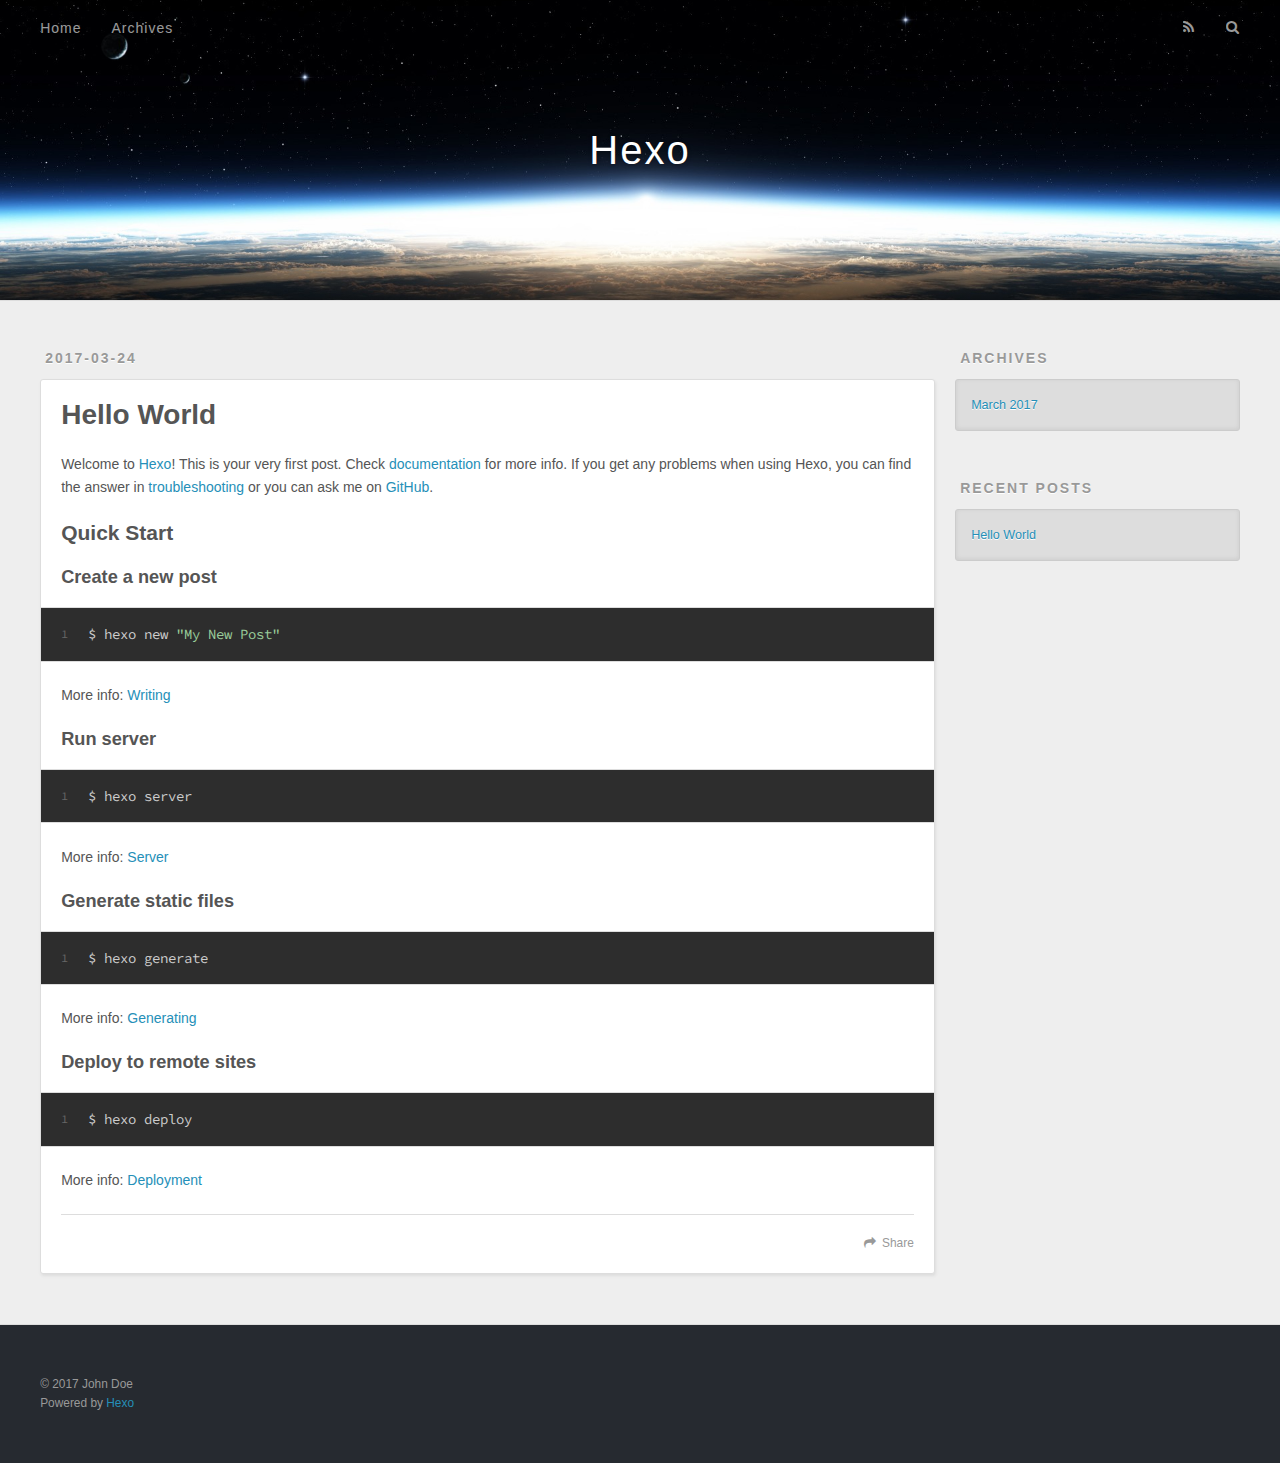
==== index.html @ 80549d4f "Site updated: 2017-03-24 17:54:15" ====
<!DOCTYPE html>
<html>
<head>
  <meta charset="utf-8">
  
  <title>Hexo</title>
  <meta name="viewport" content="width=device-width, initial-scale=1, maximum-scale=1">
  <meta property="og:type" content="website">
<meta property="og:title" content="Hexo">
<meta property="og:url" content="http://yoursite.com/index.html">
<meta property="og:site_name" content="Hexo">
<meta name="twitter:card" content="summary">
<meta name="twitter:title" content="Hexo">
  
    <link rel="alternate" href="/atom.xml" title="Hexo" type="application/atom+xml">
  
  
    <link rel="icon" href="/favicon.png">
  
  
    <link href="//fonts.googleapis.com/css?family=Source+Code+Pro" rel="stylesheet" type="text/css">
  
  <link rel="stylesheet" href="/css/style.css">
  

</head>

<body>
  <div id="container">
    <div id="wrap">
      <header id="header">
  <div id="banner"></div>
  <div id="header-outer" class="outer">
    <div id="header-title" class="inner">
      <h1 id="logo-wrap">
        <a href="/" id="logo">Hexo</a>
      </h1>
      
    </div>
    <div id="header-inner" class="inner">
      <nav id="main-nav">
        <a id="main-nav-toggle" class="nav-icon"></a>
        
          <a class="main-nav-link" href="/">Home</a>
        
          <a class="main-nav-link" href="/archives">Archives</a>
        
      </nav>
      <nav id="sub-nav">
        
          <a id="nav-rss-link" class="nav-icon" href="/atom.xml" title="RSS Feed"></a>
        
        <a id="nav-search-btn" class="nav-icon" title="Search"></a>
      </nav>
      <div id="search-form-wrap">
        <form action="//google.com/search" method="get" accept-charset="UTF-8" class="search-form"><input type="search" name="q" results="0" class="search-form-input" placeholder="Search"><button type="submit" class="search-form-submit">&#xF002;</button><input type="hidden" name="sitesearch" value="http://yoursite.com"></form>
      </div>
    </div>
  </div>
</header>
      <div class="outer">
        <section id="main">
  
    <article id="post-hello-world" class="article article-type-post" itemscope itemprop="blogPost">
  <div class="article-meta">
    <a href="/2017/03/24/hello-world/" class="article-date">
  <time datetime="2017-03-24T09:26:03.000Z" itemprop="datePublished">2017-03-24</time>
</a>
    
  </div>
  <div class="article-inner">
    
    
      <header class="article-header">
        
  
    <h1 itemprop="name">
      <a class="article-title" href="/2017/03/24/hello-world/">Hello World</a>
    </h1>
  

      </header>
    
    <div class="article-entry" itemprop="articleBody">
      
        <p>Welcome to <a href="https://hexo.io/" target="_blank" rel="external">Hexo</a>! This is your very first post. Check <a href="https://hexo.io/docs/" target="_blank" rel="external">documentation</a> for more info. If you get any problems when using Hexo, you can find the answer in <a href="https://hexo.io/docs/troubleshooting.html" target="_blank" rel="external">troubleshooting</a> or you can ask me on <a href="https://github.com/hexojs/hexo/issues" target="_blank" rel="external">GitHub</a>.</p>
<h2 id="Quick-Start"><a href="#Quick-Start" class="headerlink" title="Quick Start"></a>Quick Start</h2><h3 id="Create-a-new-post"><a href="#Create-a-new-post" class="headerlink" title="Create a new post"></a>Create a new post</h3><figure class="highlight bash"><table><tr><td class="gutter"><pre><div class="line">1</div></pre></td><td class="code"><pre><div class="line">$ hexo new <span class="string">"My New Post"</span></div></pre></td></tr></table></figure>
<p>More info: <a href="https://hexo.io/docs/writing.html" target="_blank" rel="external">Writing</a></p>
<h3 id="Run-server"><a href="#Run-server" class="headerlink" title="Run server"></a>Run server</h3><figure class="highlight bash"><table><tr><td class="gutter"><pre><div class="line">1</div></pre></td><td class="code"><pre><div class="line">$ hexo server</div></pre></td></tr></table></figure>
<p>More info: <a href="https://hexo.io/docs/server.html" target="_blank" rel="external">Server</a></p>
<h3 id="Generate-static-files"><a href="#Generate-static-files" class="headerlink" title="Generate static files"></a>Generate static files</h3><figure class="highlight bash"><table><tr><td class="gutter"><pre><div class="line">1</div></pre></td><td class="code"><pre><div class="line">$ hexo generate</div></pre></td></tr></table></figure>
<p>More info: <a href="https://hexo.io/docs/generating.html" target="_blank" rel="external">Generating</a></p>
<h3 id="Deploy-to-remote-sites"><a href="#Deploy-to-remote-sites" class="headerlink" title="Deploy to remote sites"></a>Deploy to remote sites</h3><figure class="highlight bash"><table><tr><td class="gutter"><pre><div class="line">1</div></pre></td><td class="code"><pre><div class="line">$ hexo deploy</div></pre></td></tr></table></figure>
<p>More info: <a href="https://hexo.io/docs/deployment.html" target="_blank" rel="external">Deployment</a></p>

      
    </div>
    <footer class="article-footer">
      <a data-url="http://yoursite.com/2017/03/24/hello-world/" data-id="cj0nn2bht0000myck6n3c1tfs" class="article-share-link">Share</a>
      
      
    </footer>
  </div>
  
</article>


  

</section>
        
          <aside id="sidebar">
  
    

  
    

  
    
  
    
  <div class="widget-wrap">
    <h3 class="widget-title">Archives</h3>
    <div class="widget">
      <ul class="archive-list"><li class="archive-list-item"><a class="archive-list-link" href="/archives/2017/03/">March 2017</a></li></ul>
    </div>
  </div>


  
    
  <div class="widget-wrap">
    <h3 class="widget-title">Recent Posts</h3>
    <div class="widget">
      <ul>
        
          <li>
            <a href="/2017/03/24/hello-world/">Hello World</a>
          </li>
        
      </ul>
    </div>
  </div>

  
</aside>
        
      </div>
      <footer id="footer">
  
  <div class="outer">
    <div id="footer-info" class="inner">
      &copy; 2017 John Doe<br>
      Powered by <a href="http://hexo.io/" target="_blank">Hexo</a>
    </div>
  </div>
</footer>
    </div>
    <nav id="mobile-nav">
  
    <a href="/" class="mobile-nav-link">Home</a>
  
    <a href="/archives" class="mobile-nav-link">Archives</a>
  
</nav>
    

<script src="//ajax.googleapis.com/ajax/libs/jquery/2.0.3/jquery.min.js"></script>


  <link rel="stylesheet" href="/fancybox/jquery.fancybox.css">
  <script src="/fancybox/jquery.fancybox.pack.js"></script>


<script src="/js/script.js"></script>

  </div>
</body>
</html>
---- css/style.css ----
body {
  width: 100%;
}
body:before,
body:after {
  content: "";
  display: table;
}
body:after {
  clear: both;
}
html,
body,
div,
span,
applet,
object,
iframe,
h1,
h2,
h3,
h4,
h5,
h6,
p,
blockquote,
pre,
a,
abbr,
acronym,
address,
big,
cite,
code,
del,
dfn,
em,
img,
ins,
kbd,
q,
s,
samp,
small,
strike,
strong,
sub,
sup,
tt,
var,
dl,
dt,
dd,
ol,
ul,
li,
fieldset,
form,
label,
legend,
table,
caption,
tbody,
tfoot,
thead,
tr,
th,
td {
  margin: 0;
  padding: 0;
  border: 0;
  outline: 0;
  font-weight: inherit;
  font-style: inherit;
  font-family: inherit;
  font-size: 100%;
  vertical-align: baseline;
}
body {
  line-height: 1;
  color: #000;
  background: #fff;
}
ol,
ul {
  list-style: none;
}
table {
  border-collapse: separate;
  border-spacing: 0;
  vertical-align: middle;
}
caption,
th,
td {
  text-align: left;
  font-weight: normal;
  vertical-align: middle;
}
a img {
  border: none;
}
input,
button {
  margin: 0;
  padding: 0;
}
input::-moz-focus-inner,
button::-moz-focus-inner {
  border: 0;
  padding: 0;
}
@font-face {
  font-family: FontAwesome;
  font-style: normal;
  font-weight: normal;
  src: url("fonts/fontawesome-webfont.eot?v=#4.0.3");
  src: url("fonts/fontawesome-webfont.eot?#iefix&v=#4.0.3") format("embedded-opentype"), url("fonts/fontawesome-webfont.woff?v=#4.0.3") format("woff"), url("fonts/fontawesome-webfont.ttf?v=#4.0.3") format("truetype"), url("fonts/fontawesome-webfont.svg#fontawesomeregular?v=#4.0.3") format("svg");
}
html,
body,
#container {
  height: 100%;
}
body {
  background: #eee;
  font: 14px "Helvetica Neue", Helvetica, Arial, sans-serif;
  -webkit-text-size-adjust: 100%;
}
.outer {
  max-width: 1220px;
  margin: 0 auto;
  padding: 0 20px;
}
.outer:before,
.outer:after {
  content: "";
  display: table;
}
.outer:after {
  clear: both;
}
.inner {
  display: inline;
  float: left;
  width: 98.33333333333333%;
  margin: 0 0.833333333333333%;
}
.left,
.alignleft {
  float: left;
}
.right,
.alignright {
  float: right;
}
.clear {
  clear: both;
}
#container {
  position: relative;
}
.mobile-nav-on {
  overflow: hidden;
}
#wrap {
  height: 100%;
  width: 100%;
  position: absolute;
  top: 0;
  left: 0;
  -webkit-transition: 0.2s ease-out;
  -moz-transition: 0.2s ease-out;
  -ms-transition: 0.2s ease-out;
  transition: 0.2s ease-out;
  z-index: 1;
  background: #eee;
}
.mobile-nav-on #wrap {
  left: 280px;
}
@media screen and (min-width: 768px) {
  #main {
    display: inline;
    float: left;
    width: 73.33333333333333%;
    margin: 0 0.833333333333333%;
  }
}
.article-date,
.article-category-link,
.archive-year,
.widget-title {
  text-decoration: none;
  text-transform: uppercase;
  letter-spacing: 2px;
  color: #999;
  margin-bottom: 1em;
  margin-left: 5px;
  line-height: 1em;
  text-shadow: 0 1px #fff;
  font-weight: bold;
}
.article-inner,
.archive-article-inner {
  background: #fff;
  -webkit-box-shadow: 1px 2px 3px #ddd;
  box-shadow: 1px 2px 3px #ddd;
  border: 1px solid #ddd;
  border-radius: 3px;
}
.article-entry h1,
.widget h1 {
  font-size: 2em;
}
.article-entry h2,
.widget h2 {
  font-size: 1.5em;
}
.article-entry h3,
.widget h3 {
  font-size: 1.3em;
}
.article-entry h4,
.widget h4 {
  font-size: 1.2em;
}
.article-entry h5,
.widget h5 {
  font-size: 1em;
}
.article-entry h6,
.widget h6 {
  font-size: 1em;
  color: #999;
}
.article-entry hr,
.widget hr {
  border: 1px dashed #ddd;
}
.article-entry strong,
.widget strong {
  font-weight: bold;
}
.article-entry em,
.widget em,
.article-entry cite,
.widget cite {
  font-style: italic;
}
.article-entry sup,
.widget sup,
.article-entry sub,
.widget sub {
  font-size: 0.75em;
  line-height: 0;
  position: relative;
  vertical-align: baseline;
}
.article-entry sup,
.widget sup {
  top: -0.5em;
}
.article-entry sub,
.widget sub {
  bottom: -0.2em;
}
.article-entry small,
.widget small {
  font-size: 0.85em;
}
.article-entry acronym,
.widget acronym,
.article-entry abbr,
.widget abbr {
  border-bottom: 1px dotted;
}
.article-entry ul,
.widget ul,
.article-entry ol,
.widget ol,
.article-entry dl,
.widget dl {
  margin: 0 20px;
  line-height: 1.6em;
}
.article-entry ul ul,
.widget ul ul,
.article-entry ol ul,
.widget ol ul,
.article-entry ul ol,
.widget ul ol,
.article-entry ol ol,
.widget ol ol {
  margin-top: 0;
  margin-bottom: 0;
}
.article-entry ul,
.widget ul {
  list-style: disc;
}
.article-entry ol,
.widget ol {
  list-style: decimal;
}
.article-entry dt,
.widget dt {
  font-weight: bold;
}
#header {
  height: 300px;
  position: relative;
  border-bottom: 1px solid #ddd;
}
#header:before,
#header:after {
  content: "";
  position: absolute;
  left: 0;
  right: 0;
  height: 40px;
}
#header:before {
  top: 0;
  background: -webkit-linear-gradient(rgba(0,0,0,0.2), transparent);
  background: -moz-linear-gradient(rgba(0,0,0,0.2), transparent);
  background: -ms-linear-gradient(rgba(0,0,0,0.2), transparent);
  background: linear-gradient(rgba(0,0,0,0.2), transparent);
}
#header:after {
  bottom: 0;
  background: -webkit-linear-gradient(transparent, rgba(0,0,0,0.2));
  background: -moz-linear-gradient(transparent, rgba(0,0,0,0.2));
  background: -ms-linear-gradient(transparent, rgba(0,0,0,0.2));
  background: linear-gradient(transparent, rgba(0,0,0,0.2));
}
#header-outer {
  height: 100%;
  position: relative;
}
#header-inner {
  position: relative;
  overflow: hidden;
}
#banner {
  position: absolute;
  top: 0;
  left: 0;
  width: 100%;
  height: 100%;
  background: url("images/banner.jpg") center #000;
  -webkit-background-size: cover;
  -moz-background-size: cover;
  background-size: cover;
  z-index: -1;
}
#header-title {
  text-align: center;
  height: 40px;
  position: absolute;
  top: 50%;
  left: 0;
  margin-top: -20px;
}
#logo,
#subtitle {
  text-decoration: none;
  color: #fff;
  font-weight: 300;
  text-shadow: 0 1px 4px rgba(0,0,0,0.3);
}
#logo {
  font-size: 40px;
  line-height: 40px;
  letter-spacing: 2px;
}
#subtitle {
  font-size: 16px;
  line-height: 16px;
  letter-spacing: 1px;
}
#subtitle-wrap {
  margin-top: 16px;
}
#main-nav {
  float: left;
  margin-left: -15px;
}
.nav-icon,
.main-nav-link {
  float: left;
  color: #fff;
  opacity: 0.6;
  text-decoration: none;
  text-shadow: 0 1px rgba(0,0,0,0.2);
  -webkit-transition: opacity 0.2s;
  -moz-transition: opacity 0.2s;
  -ms-transition: opacity 0.2s;
  transition: opacity 0.2s;
  display: block;
  padding: 20px 15px;
}
.nav-icon:hover,
.main-nav-link:hover {
  opacity: 1;
}
.nav-icon {
  font-family: FontAwesome;
  text-align: center;
  font-size: 14px;
  width: 14px;
  height: 14px;
  padding: 20px 15px;
  position: relative;
  cursor: pointer;
}
.main-nav-link {
  font-weight: 300;
  letter-spacing: 1px;
}
@media screen and (max-width: 479px) {
  .main-nav-link {
    display: none;
  }
}
#main-nav-toggle {
  display: none;
}
#main-nav-toggle:before {
  content: "\f0c9";
}
@media screen and (max-width: 479px) {
  #main-nav-toggle {
    display: block;
  }
}
#sub-nav {
  float: right;
  margin-right: -15px;
}
#nav-rss-link:before {
  content: "\f09e";
}
#nav-search-btn:before {
  content: "\f002";
}
#search-form-wrap {
  position: absolute;
  top: 15px;
  width: 150px;
  height: 30px;
  right: -150px;
  opacity: 0;
  -webkit-transition: 0.2s ease-out;
  -moz-transition: 0.2s ease-out;
  -ms-transition: 0.2s ease-out;
  transition: 0.2s ease-out;
}
#search-form-wrap.on {
  opacity: 1;
  right: 0;
}
@media screen and (max-width: 479px) {
  #search-form-wrap {
    width: 100%;
    right: -100%;
  }
}
.search-form {
  position: absolute;
  top: 0;
  left: 0;
  right: 0;
  background: #fff;
  padding: 5px 15px;
  border-radius: 15px;
  -webkit-box-shadow: 0 0 10px rgba(0,0,0,0.3);
  box-shadow: 0 0 10px rgba(0,0,0,0.3);
}
.search-form-input {
  border: none;
  background: none;
  color: #555;
  width: 100%;
  font: 13px "Helvetica Neue", Helvetica, Arial, sans-serif;
  outline: none;
}
.search-form-input::-webkit-search-results-decoration,
.search-form-input::-webkit-search-cancel-button {
  -webkit-appearance: none;
}
.search-form-submit {
  position: absolute;
  top: 50%;
  right: 10px;
  margin-top: -7px;
  font: 13px FontAwesome;
  border: none;
  background: none;
  color: #bbb;
  cursor: pointer;
}
.search-form-submit:hover,
.search-form-submit:focus {
  color: #777;
}
.article {
  margin: 50px 0;
}
.article-inner {
  overflow: hidden;
}
.article-meta:before,
.article-meta:after {
  content: "";
  display: table;
}
.article-meta:after {
  clear: both;
}
.article-date {
  float: left;
}
.article-category {
  float: left;
  line-height: 1em;
  color: #ccc;
  text-shadow: 0 1px #fff;
  margin-left: 8px;
}
.article-category:before {
  content: "\2022";
}
.article-category-link {
  margin: 0 12px 1em;
}
.article-header {
  padding: 20px 20px 0;
}
.article-title {
  text-decoration: none;
  font-size: 2em;
  font-weight: bold;
  color: #555;
  line-height: 1.1em;
  -webkit-transition: color 0.2s;
  -moz-transition: color 0.2s;
  -ms-transition: color 0.2s;
  transition: color 0.2s;
}
a.article-title:hover {
  color: #258fb8;
}
.article-entry {
  color: #555;
  padding: 0 20px;
}
.article-entry:before,
.article-entry:after {
  content: "";
  display: table;
}
.article-entry:after {
  clear: both;
}
.article-entry p,
.article-entry table {
  line-height: 1.6em;
  margin: 1.6em 0;
}
.article-entry h1,
.article-entry h2,
.article-entry h3,
.article-entry h4,
.article-entry h5,
.article-entry h6 {
  font-weight: bold;
}
.article-entry h1,
.article-entry h2,
.article-entry h3,
.article-entry h4,
.article-entry h5,
.article-entry h6 {
  line-height: 1.1em;
  margin: 1.1em 0;
}
.article-entry a {
  color: #258fb8;
  text-decoration: none;
}
.article-entry a:hover {
  text-decoration: underline;
}
.article-entry ul,
.article-entry ol,
.article-entry dl {
  margin-top: 1.6em;
  margin-bottom: 1.6em;
}
.article-entry img,
.article-entry video {
  max-width: 100%;
  height: auto;
  display: block;
  margin: auto;
}
.article-entry iframe {
  border: none;
}
.article-entry table {
  width: 100%;
  border-collapse: collapse;
  border-spacing: 0;
}
.article-entry th {
  font-weight: bold;
  border-bottom: 3px solid #ddd;
  padding-bottom: 0.5em;
}
.article-entry td {
  border-bottom: 1px solid #ddd;
  padding: 10px 0;
}
.article-entry blockquote {
  font-family: Georgia, "Times New Roman", serif;
  font-size: 1.4em;
  margin: 1.6em 20px;
  text-align: center;
}
.article-entry blockquote footer {
  font-size: 14px;
  margin: 1.6em 0;
  font-family: "Helvetica Neue", Helvetica, Arial, sans-serif;
}
.article-entry blockquote footer cite:before {
  content: "—";
  padding: 0 0.5em;
}
.article-entry .pullquote {
  text-align: left;
  width: 45%;
  margin: 0;
}
.article-entry .pullquote.left {
  margin-left: 0.5em;
  margin-right: 1em;
}
.article-entry .pullquote.right {
  margin-right: 0.5em;
  margin-left: 1em;
}
.article-entry .caption {
  color: #999;
  display: block;
  font-size: 0.9em;
  margin-top: 0.5em;
  position: relative;
  text-align: center;
}
.article-entry .video-container {
  position: relative;
  padding-top: 56.25%;
  height: 0;
  overflow: hidden;
}
.article-entry .video-container iframe,
.article-entry .video-container object,
.article-entry .video-container embed {
  position: absolute;
  top: 0;
  left: 0;
  width: 100%;
  height: 100%;
  margin-top: 0;
}
.article-more-link a {
  display: inline-block;
  line-height: 1em;
  padding: 6px 15px;
  border-radius: 15px;
  background: #eee;
  color: #999;
  text-shadow: 0 1px #fff;
  text-decoration: none;
}
.article-more-link a:hover {
  background: #258fb8;
  color: #fff;
  text-decoration: none;
  text-shadow: 0 1px #1e7293;
}
.article-footer {
  font-size: 0.85em;
  line-height: 1.6em;
  border-top: 1px solid #ddd;
  padding-top: 1.6em;
  margin: 0 20px 20px;
}
.article-footer:before,
.article-footer:after {
  content: "";
  display: table;
}
.article-footer:after {
  clear: both;
}
.article-footer a {
  color: #999;
  text-decoration: none;
}
.article-footer a:hover {
  color: #555;
}
.article-tag-list-item {
  float: left;
  margin-right: 10px;
}
.article-tag-list-link:before {
  content: "#";
}
.article-comment-link {
  float: right;
}
.article-comment-link:before {
  content: "\f075";
  font-family: FontAwesome;
  padding-right: 8px;
}
.article-share-link {
  cursor: pointer;
  float: right;
  margin-left: 20px;
}
.article-share-link:before {
  content: "\f064";
  font-family: FontAwesome;
  padding-right: 6px;
}
#article-nav {
  position: relative;
}
#article-nav:before,
#article-nav:after {
  content: "";
  display: table;
}
#article-nav:after {
  clear: both;
}
@media screen and (min-width: 768px) {
  #article-nav {
    margin: 50px 0;
  }
  #article-nav:before {
    width: 8px;
    height: 8px;
    position: absolute;
    top: 50%;
    left: 50%;
    margin-top: -4px;
    margin-left: -4px;
    content: "";
    border-radius: 50%;
    background: #ddd;
    -webkit-box-shadow: 0 1px 2px #fff;
    box-shadow: 0 1px 2px #fff;
  }
}
.article-nav-link-wrap {
  text-decoration: none;
  text-shadow: 0 1px #fff;
  color: #999;
  -webkit-box-sizing: border-box;
  -moz-box-sizing: border-box;
  box-sizing: border-box;
  margin-top: 50px;
  text-align: center;
  display: block;
}
.article-nav-link-wrap:hover {
  color: #555;
}
@media screen and (min-width: 768px) {
  .article-nav-link-wrap {
    width: 50%;
    margin-top: 0;
  }
}
@media screen and (min-width: 768px) {
  #article-nav-newer {
    float: left;
    text-align: right;
    padding-right: 20px;
  }
}
@media screen and (min-width: 768px) {
  #article-nav-older {
    float: right;
    text-align: left;
    padding-left: 20px;
  }
}
.article-nav-caption {
  text-transform: uppercase;
  letter-spacing: 2px;
  color: #ddd;
  line-height: 1em;
  font-weight: bold;
}
#article-nav-newer .article-nav-caption {
  margin-right: -2px;
}
.article-nav-title {
  font-size: 0.85em;
  line-height: 1.6em;
  margin-top: 0.5em;
}
.article-share-box {
  position: absolute;
  display: none;
  background: #fff;
  -webkit-box-shadow: 1px 2px 10px rgba(0,0,0,0.2);
  box-shadow: 1px 2px 10px rgba(0,0,0,0.2);
  border-radius: 3px;
  margin-left: -145px;
  overflow: hidden;
  z-index: 1;
}
.article-share-box.on {
  display: block;
}
.article-share-input {
  width: 100%;
  background: none;
  -webkit-box-sizing: border-box;
  -moz-box-sizing: border-box;
  box-sizing: border-box;
  font: 14px "Helvetica Neue", Helvetica, Arial, sans-serif;
  padding: 0 15px;
  color: #555;
  outline: none;
  border: 1px solid #ddd;
  border-radius: 3px 3px 0 0;
  height: 36px;
  line-height: 36px;
}
.article-share-links {
  background: #eee;
}
.article-share-links:before,
.article-share-links:after {
  content: "";
  display: table;
}
.article-share-links:after {
  clear: both;
}
.article-share-twitter,
.article-share-facebook,
.article-share-pinterest,
.article-share-google {
  width: 50px;
  height: 36px;
  display: block;
  float: left;
  position: relative;
  color: #999;
  text-shadow: 0 1px #fff;
}
.article-share-twitter:before,
.article-share-facebook:before,
.article-share-pinterest:before,
.article-share-google:before {
  font-size: 20px;
  font-family: FontAwesome;
  width: 20px;
  height: 20px;
  position: absolute;
  top: 50%;
  left: 50%;
  margin-top: -10px;
  margin-left: -10px;
  text-align: center;
}
.article-share-twitter:hover,
.article-share-facebook:hover,
.article-share-pinterest:hover,
.article-share-google:hover {
  color: #fff;
}
.article-share-twitter:before {
  content: "\f099";
}
.article-share-twitter:hover {
  background: #00aced;
  text-shadow: 0 1px #008abe;
}
.article-share-facebook:before {
  content: "\f09a";
}
.article-share-facebook:hover {
  background: #3b5998;
  text-shadow: 0 1px #2f477a;
}
.article-share-pinterest:before {
  content: "\f0d2";
}
.article-share-pinterest:hover {
  background: #cb2027;
  text-shadow: 0 1px #a21a1f;
}
.article-share-google:before {
  content: "\f0d5";
}
.article-share-google:hover {
  background: #dd4b39;
  text-shadow: 0 1px #be3221;
}
.article-gallery {
  background: #000;
  position: relative;
}
.article-gallery-photos {
  position: relative;
  overflow: hidden;
}
.article-gallery-img {
  display: none;
  max-width: 100%;
}
.article-gallery-img:first-child {
  display: block;
}
.article-gallery-img.loaded {
  position: absolute;
  display: block;
}
.article-gallery-img img {
  display: block;
  max-width: 100%;
  margin: 0 auto;
}
#comments {
  background: #fff;
  -webkit-box-shadow: 1px 2px 3px #ddd;
  box-shadow: 1px 2px 3px #ddd;
  padding: 20px;
  border: 1px solid #ddd;
  border-radius: 3px;
  margin: 50px 0;
}
#comments a {
  color: #258fb8;
}
.archives-wrap {
  margin: 50px 0;
}
.archives:before,
.archives:after {
  content: "";
  display: table;
}
.archives:after {
  clear: both;
}
.archive-year-wrap {
  margin-bottom: 1em;
}
.archives {
  -webkit-column-gap: 10px;
  -moz-column-gap: 10px;
  column-gap: 10px;
}
@media screen and (min-width: 480px) and (max-width: 767px) {
  .archives {
    -webkit-column-count: 2;
    -moz-column-count: 2;
    column-count: 2;
  }
}
@media screen and (min-width: 768px) {
  .archives {
    -webkit-column-count: 3;
    -moz-column-count: 3;
    column-count: 3;
  }
}
.archive-article {
  -webkit-column-break-inside: avoid;
  page-break-inside: avoid;
  overflow: hidden;
  break-inside: avoid-column;
}
.archive-article-inner {
  padding: 10px;
  margin-bottom: 15px;
}
.archive-article-title {
  text-decoration: none;
  font-weight: bold;
  color: #555;
  -webkit-transition: color 0.2s;
  -moz-transition: color 0.2s;
  -ms-transition: color 0.2s;
  transition: color 0.2s;
  line-height: 1.6em;
}
.archive-article-title:hover {
  color: #258fb8;
}
.archive-article-footer {
  margin-top: 1em;
}
.archive-article-date {
  color: #999;
  text-decoration: none;
  font-size: 0.85em;
  line-height: 1em;
  margin-bottom: 0.5em;
  display: block;
}
#page-nav {
  margin: 50px auto;
  background: #fff;
  -webkit-box-shadow: 1px 2px 3px #ddd;
  box-shadow: 1px 2px 3px #ddd;
  border: 1px solid #ddd;
  border-radius: 3px;
  text-align: center;
  color: #999;
  overflow: hidden;
}
#page-nav:before,
#page-nav:after {
  content: "";
  display: table;
}
#page-nav:after {
  clear: both;
}
#page-nav a,
#page-nav span {
  padding: 10px 20px;
  line-height: 1;
  height: 2ex;
}
#page-nav a {
  color: #999;
  text-decoration: none;
}
#page-nav a:hover {
  background: #999;
  color: #fff;
}
#page-nav .prev {
  float: left;
}
#page-nav .next {
  float: right;
}
#page-nav .page-number {
  display: inline-block;
}
@media screen and (max-width: 479px) {
  #page-nav .page-number {
    display: none;
  }
}
#page-nav .current {
  color: #555;
  font-weight: bold;
}
#page-nav .space {
  color: #ddd;
}
#footer {
  background: #262a30;
  padding: 50px 0;
  border-top: 1px solid #ddd;
  color: #999;
}
#footer a {
  color: #258fb8;
  text-decoration: none;
}
#footer a:hover {
  text-decoration: underline;
}
#footer-info {
  line-height: 1.6em;
  font-size: 0.85em;
}
.article-entry pre,
.article-entry .highlight {
  background: #2d2d2d;
  margin: 0 -20px;
  padding: 15px 20px;
  border-style: solid;
  border-color: #ddd;
  border-width: 1px 0;
  overflow: auto;
  color: #ccc;
  line-height: 22.400000000000002px;
}
.article-entry .highlight .gutter pre,
.article-entry .gist .gist-file .gist-data .line-numbers {
  color: #666;
  font-size: 0.85em;
}
.article-entry pre,
.article-entry code {
  font-family: "Source Code Pro", Consolas, Monaco, Menlo, Consolas, monospace;
}
.article-entry code {
  background: #eee;
  text-shadow: 0 1px #fff;
  padding: 0 0.3em;
}
.article-entry pre code {
  background: none;
  text-shadow: none;
  padding: 0;
}
.article-entry .highlight pre {
  border: none;
  margin: 0;
  padding: 0;
}
.article-entry .highlight table {
  margin: 0;
  width: auto;
}
.article-entry .highlight td {
  border: none;
  padding: 0;
}
.article-entry .highlight figcaption {
  font-size: 0.85em;
  color: #999;
  line-height: 1em;
  margin-bottom: 1em;
}
.article-entry .highlight figcaption:before,
.article-entry .highlight figcaption:after {
  content: "";
  display: table;
}
.article-entry .highlight figcaption:after {
  clear: both;
}
.article-entry .highlight figcaption a {
  float: right;
}
.article-entry .highlight .gutter pre {
  text-align: right;
  padding-right: 20px;
}
.article-entry .highlight .line {
  height: 22.400000000000002px;
}
.article-entry .highlight .line.marked {
  background: #515151;
}
.article-entry .gist {
  margin: 0 -20px;
  border-style: solid;
  border-color: #ddd;
  border-width: 1px 0;
  background: #2d2d2d;
  padding: 15px 20px 15px 0;
}
.article-entry .gist .gist-file {
  border: none;
  font-family: "Source Code Pro", Consolas, Monaco, Menlo, Consolas, monospace;
  margin: 0;
}
.article-entry .gist .gist-file .gist-data {
  background: none;
  border: none;
}
.article-entry .gist .gist-file .gist-data .line-numbers {
  background: none;
  border: none;
  padding: 0 20px 0 0;
}
.article-entry .gist .gist-file .gist-data .line-data {
  padding: 0 !important;
}
.article-entry .gist .gist-file .highlight {
  margin: 0;
  padding: 0;
  border: none;
}
.article-entry .gist .gist-file .gist-meta {
  background: #2d2d2d;
  color: #999;
  font: 0.85em "Helvetica Neue", Helvetica, Arial, sans-serif;
  text-shadow: 0 0;
  padding: 0;
  margin-top: 1em;
  margin-left: 20px;
}
.article-entry .gist .gist-file .gist-meta a {
  color: #258fb8;
  font-weight: normal;
}
.article-entry .gist .gist-file .gist-meta a:hover {
  text-decoration: underline;
}
pre .comment,
pre .title {
  color: #999;
}
pre .variable,
pre .attribute,
pre .tag,
pre .regexp,
pre .ruby .constant,
pre .xml .tag .title,
pre .xml .pi,
pre .xml .doctype,
pre .html .doctype,
pre .css .id,
pre .css .class,
pre .css .pseudo {
  color: #f2777a;
}
pre .number,
pre .preprocessor,
pre .built_in,
pre .literal,
pre .params,
pre .constant {
  color: #f99157;
}
pre .class,
pre .ruby .class .title,
pre .css .rules .attribute {
  color: #9c9;
}
pre .string,
pre .value,
pre .inheritance,
pre .header,
pre .ruby .symbol,
pre .xml .cdata {
  color: #9c9;
}
pre .css .hexcolor {
  color: #6cc;
}
pre .function,
pre .python .decorator,
pre .python .title,
pre .ruby .function .title,
pre .ruby .title .keyword,
pre .perl .sub,
pre .javascript .title,
pre .coffeescript .title {
  color: #69c;
}
pre .keyword,
pre .javascript .function {
  color: #c9c;
}
@media screen and (max-width: 479px) {
  #mobile-nav {
    position: absolute;
    top: 0;
    left: 0;
    width: 280px;
    height: 100%;
    background: #191919;
    border-right: 1px solid #fff;
  }
}
@media screen and (max-width: 479px) {
  .mobile-nav-link {
    display: block;
    color: #999;
    text-decoration: none;
    padding: 15px 20px;
    font-weight: bold;
  }
  .mobile-nav-link:hover {
    color: #fff;
  }
}
@media screen and (min-width: 768px) {
  #sidebar {
    display: inline;
    float: left;
    width: 23.333333333333332%;
    margin: 0 0.833333333333333%;
  }
}
.widget-wrap {
  margin: 50px 0;
}
.widget {
  color: #777;
  text-shadow: 0 1px #fff;
  background: #ddd;
  -webkit-box-shadow: 0 -1px 4px #ccc inset;
  box-shadow: 0 -1px 4px #ccc inset;
  border: 1px solid #ccc;
  padding: 15px;
  border-radius: 3px;
}
.widget a {
  color: #258fb8;
  text-decoration: none;
}
.widget a:hover {
  text-decoration: underline;
}
.widget ul ul,
.widget ol ul,
.widget dl ul,
.widget ul ol,
.widget ol ol,
.widget dl ol,
.widget ul dl,
.widget ol dl,
.widget dl dl {
  margin-left: 15px;
  list-style: disc;
}
.widget {
  line-height: 1.6em;
  word-wrap: break-word;
  font-size: 0.9em;
}
.widget ul,
.widget ol {
  list-style: none;
  margin: 0;
}
.widget ul ul,
.widget ol ul,
.widget ul ol,
.widget ol ol {
  margin: 0 20px;
}
.widget ul ul,
.widget ol ul {
  list-style: disc;
}
.widget ul ol,
.widget ol ol {
  list-style: decimal;
}
.category-list-count,
.tag-list-count,
.archive-list-count {
  padding-left: 5px;
  color: #999;
  font-size: 0.85em;
}
.category-list-count:before,
.tag-list-count:before,
.archive-list-count:before {
  content: "(";
}
.category-list-count:after,
.tag-list-count:after,
.archive-list-count:after {
  content: ")";
}
.tagcloud a {
  margin-right: 5px;
  display: inline-block;
}
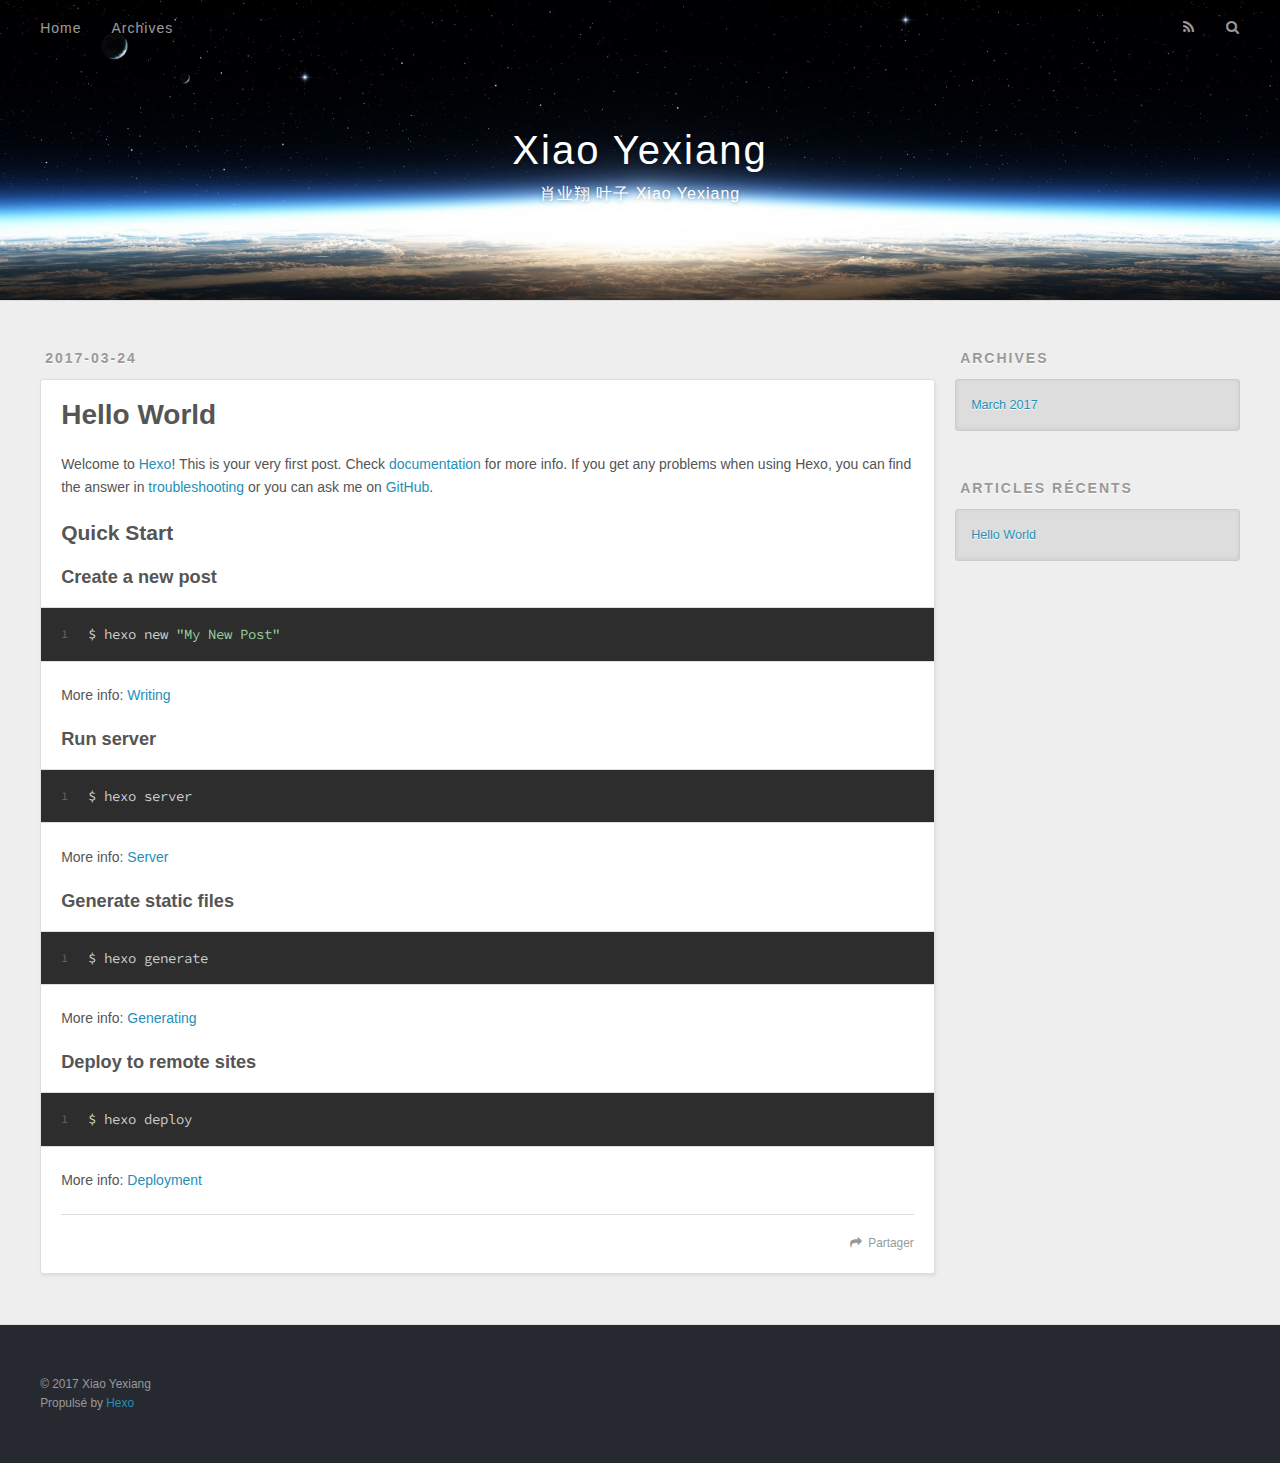
==== commit fb345da4: "Site updated: 2017-03-24 18:55:50" ====
--- a/index.html
+++ b/index.html
@@ -3,16 +3,19 @@
 <head>
   <meta charset="utf-8">
   
-  <title>Hexo</title>
+  <title>Xiao Yexiang</title>
   <meta name="viewport" content="width=device-width, initial-scale=1, maximum-scale=1">
-  <meta property="og:type" content="website">
-<meta property="og:title" content="Hexo">
+  <meta name="description" content="肖业翔 叶子 Xiao Yexiang">
+<meta property="og:type" content="website">
+<meta property="og:title" content="Xiao Yexiang">
 <meta property="og:url" content="http://yoursite.com/index.html">
-<meta property="og:site_name" content="Hexo">
+<meta property="og:site_name" content="Xiao Yexiang">
+<meta property="og:description" content="肖业翔 叶子 Xiao Yexiang">
 <meta name="twitter:card" content="summary">
-<meta name="twitter:title" content="Hexo">
+<meta name="twitter:title" content="Xiao Yexiang">
+<meta name="twitter:description" content="肖业翔 叶子 Xiao Yexiang">
   
-    <link rel="alternate" href="/atom.xml" title="Hexo" type="application/atom+xml">
+    <link rel="alternate" href="/atom.xml" title="Xiao Yexiang" type="application/atom+xml">
   
   
     <link rel="icon" href="/favicon.png">
@@ -33,8 +36,12 @@
   <div id="header-outer" class="outer">
     <div id="header-title" class="inner">
       <h1 id="logo-wrap">
-        <a href="/" id="logo">Hexo</a>
+        <a href="/" id="logo">Xiao Yexiang</a>
       </h1>
+      
+        <h2 id="subtitle-wrap">
+          <a href="/" id="subtitle">肖业翔 叶子 Xiao Yexiang</a>
+        </h2>
       
     </div>
     <div id="header-inner" class="inner">
@@ -48,9 +55,9 @@
       </nav>
       <nav id="sub-nav">
         
-          <a id="nav-rss-link" class="nav-icon" href="/atom.xml" title="RSS Feed"></a>
+          <a id="nav-rss-link" class="nav-icon" href="/atom.xml" title="Flux RSS"></a>
         
-        <a id="nav-search-btn" class="nav-icon" title="Search"></a>
+        <a id="nav-search-btn" class="nav-icon" title="Rechercher"></a>
       </nav>
       <div id="search-form-wrap">
         <form action="//google.com/search" method="get" accept-charset="UTF-8" class="search-form"><input type="search" name="q" results="0" class="search-form-input" placeholder="Search"><button type="submit" class="search-form-submit">&#xF002;</button><input type="hidden" name="sitesearch" value="http://yoursite.com"></form>
@@ -96,7 +103,7 @@
       
     </div>
     <footer class="article-footer">
-      <a data-url="http://yoursite.com/2017/03/24/hello-world/" data-id="cj0nn2bht0000myck6n3c1tfs" class="article-share-link">Share</a>
+      <a data-url="http://yoursite.com/2017/03/24/hello-world/" data-id="cj0npnwb70000gmck24uoarbs" class="article-share-link">Partager</a>
       
       
     </footer>
@@ -131,7 +138,7 @@
   
     
   <div class="widget-wrap">
-    <h3 class="widget-title">Recent Posts</h3>
+    <h3 class="widget-title">Articles récents</h3>
     <div class="widget">
       <ul>
         
@@ -151,8 +158,8 @@
   
   <div class="outer">
     <div id="footer-info" class="inner">
-      &copy; 2017 John Doe<br>
-      Powered by <a href="http://hexo.io/" target="_blank">Hexo</a>
+      &copy; 2017 Xiao Yexiang<br>
+      Propulsé by <a href="http://hexo.io/" target="_blank">Hexo</a>
     </div>
   </div>
 </footer>
--- a/css/style.css
+++ b/css/style.css
@@ -143,8 +143,8 @@
 .inner {
   display: inline;
   float: left;
-  width: 98.33333333333333%;
-  margin: 0 0.833333333333333%;
+  width: 98.3333333333333%;
+  margin: 0 0.8333333333333%;
 }
 .left,
 .alignleft {
@@ -183,8 +183,8 @@
   #main {
     display: inline;
     float: left;
-    width: 73.33333333333333%;
-    margin: 0 0.833333333333333%;
+    width: 73.3333333333333%;
+    margin: 0 0.8333333333333%;
   }
 }
 .article-date,
@@ -1291,8 +1291,8 @@
   #sidebar {
     display: inline;
     float: left;
-    width: 23.333333333333332%;
-    margin: 0 0.833333333333333%;
+    width: 23.3333333333333%;
+    margin: 0 0.8333333333333%;
   }
 }
 .widget-wrap {
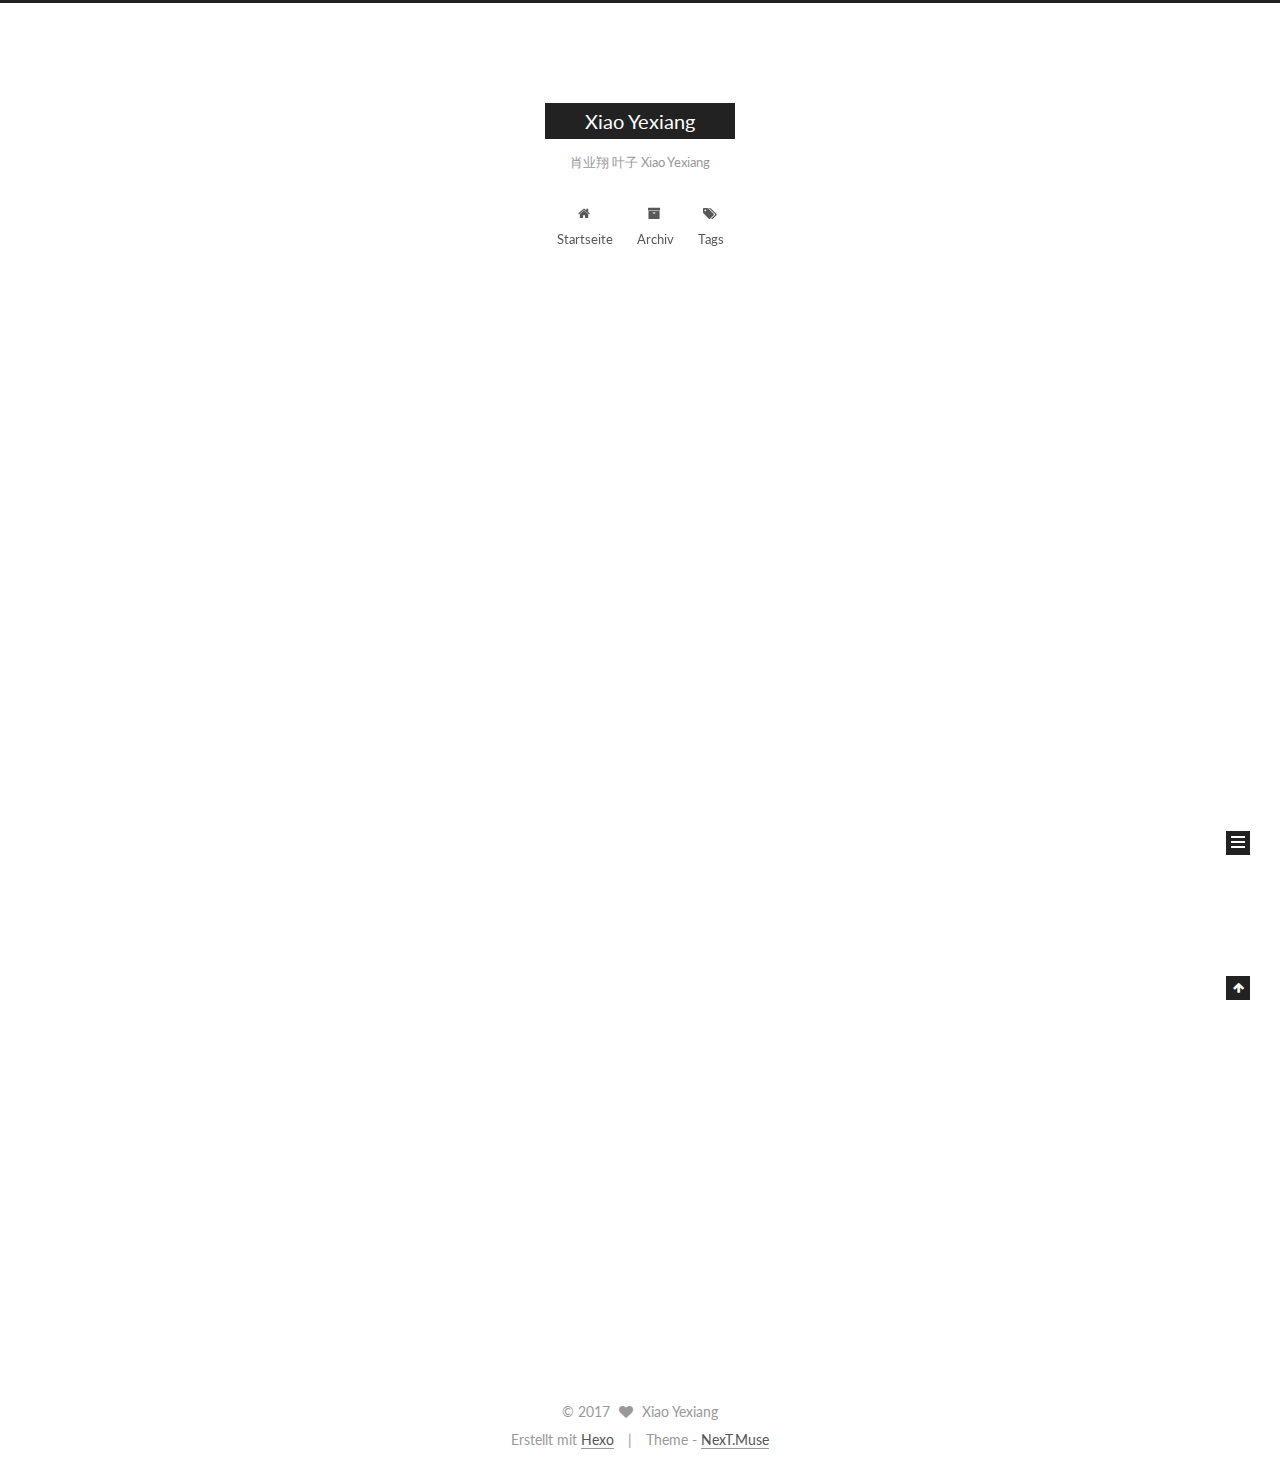
==== commit aa3c9132: "Site updated: 2017-03-25 09:17:33" ====
--- a/index.html
+++ b/index.html
@@ -1,96 +1,335 @@
-<!DOCTYPE html>
-<html>
+<!doctype html>
+
+
+
+  
+
+
+<html class="theme-next muse use-motion" lang="">
 <head>
-  <meta charset="utf-8">
-  
-  <title>Xiao Yexiang</title>
-  <meta name="viewport" content="width=device-width, initial-scale=1, maximum-scale=1">
-  <meta name="description" content="肖业翔 叶子 Xiao Yexiang">
+  <meta charset="UTF-8"/>
+<meta http-equiv="X-UA-Compatible" content="IE=edge" />
+<meta name="viewport" content="width=device-width, initial-scale=1, maximum-scale=1"/>
+
+
+
+<meta http-equiv="Cache-Control" content="no-transform" />
+<meta http-equiv="Cache-Control" content="no-siteapp" />
+
+
+
+
+
+
+
+
+
+
+
+
+
+
+
+  
+  
+  <link href="/lib/fancybox/source/jquery.fancybox.css?v=2.1.5" rel="stylesheet" type="text/css" />
+
+
+
+
+  
+  
+  
+  
+
+  
+    
+    
+  
+
+  
+
+  
+
+  
+
+  
+
+  
+    
+    
+    <link href="//fonts.googleapis.com/css?family=Lato:300,300italic,400,400italic,700,700italic&subset=latin,latin-ext" rel="stylesheet" type="text/css">
+  
+
+
+
+
+
+
+<link href="/lib/font-awesome/css/font-awesome.min.css?v=4.6.2" rel="stylesheet" type="text/css" />
+
+<link href="/css/main.css?v=5.1.0" rel="stylesheet" type="text/css" />
+
+
+  <meta name="keywords" content="Hexo, NexT" />
+
+
+
+
+
+  <link rel="alternate" href="/atom.xml" title="Xiao Yexiang" type="application/atom+xml" />
+
+
+
+
+  <link rel="shortcut icon" type="image/x-icon" href="/favicon.ico?v=5.1.0" />
+
+
+
+
+
+
+<meta name="description" content="肖业翔 叶子 Xiao Yexiang">
 <meta property="og:type" content="website">
 <meta property="og:title" content="Xiao Yexiang">
-<meta property="og:url" content="http://yoursite.com/index.html">
+<meta property="og:url" content="http://xiaoyexiang.com/index.html">
 <meta property="og:site_name" content="Xiao Yexiang">
 <meta property="og:description" content="肖业翔 叶子 Xiao Yexiang">
 <meta name="twitter:card" content="summary">
 <meta name="twitter:title" content="Xiao Yexiang">
 <meta name="twitter:description" content="肖业翔 叶子 Xiao Yexiang">
-  
-    <link rel="alternate" href="/atom.xml" title="Xiao Yexiang" type="application/atom+xml">
-  
-  
-    <link rel="icon" href="/favicon.png">
-  
-  
-    <link href="//fonts.googleapis.com/css?family=Source+Code+Pro" rel="stylesheet" type="text/css">
-  
-  <link rel="stylesheet" href="/css/style.css">
-  
-
+
+
+
+<script type="text/javascript" id="hexo.configurations">
+  var NexT = window.NexT || {};
+  var CONFIG = {
+    root: '/',
+    scheme: 'Muse',
+    sidebar: {"position":"left","display":"post","offset":12,"offset_float":0,"b2t":false,"scrollpercent":false},
+    fancybox: true,
+    motion: true,
+    duoshuo: {
+      userId: '0',
+      author: 'Author'
+    },
+    algolia: {
+      applicationID: '',
+      apiKey: '',
+      indexName: '',
+      hits: {"per_page":10},
+      labels: {"input_placeholder":"Search for Posts","hits_empty":"We didn't find any results for the search: ${query}","hits_stats":"${hits} results found in ${time} ms"}
+    }
+  };
+</script>
+
+
+
+  <link rel="canonical" href="http://xiaoyexiang.com/"/>
+
+
+
+
+
+  <title> Xiao Yexiang </title>
 </head>
 
-<body>
-  <div id="container">
-    <div id="wrap">
-      <header id="header">
-  <div id="banner"></div>
-  <div id="header-outer" class="outer">
-    <div id="header-title" class="inner">
-      <h1 id="logo-wrap">
-        <a href="/" id="logo">Xiao Yexiang</a>
-      </h1>
-      
-        <h2 id="subtitle-wrap">
-          <a href="/" id="subtitle">肖业翔 叶子 Xiao Yexiang</a>
-        </h2>
-      
+<body itemscope itemtype="http://schema.org/WebPage" lang="">
+
+  
+
+
+
+
+
+
+
+
+
+
+
+
+
+
+  
+  
+    
+  
+
+  <div class="container sidebar-position-left 
+   page-home 
+ ">
+    <div class="headband"></div>
+
+    <header id="header" class="header" itemscope itemtype="http://schema.org/WPHeader">
+      <div class="header-inner"><div class="site-brand-wrapper">
+  <div class="site-meta ">
+    
+
+    <div class="custom-logo-site-title">
+      <a href="/"  class="brand" rel="start">
+        <span class="logo-line-before"><i></i></span>
+        <span class="site-title">Xiao Yexiang</span>
+        <span class="logo-line-after"><i></i></span>
+      </a>
     </div>
-    <div id="header-inner" class="inner">
-      <nav id="main-nav">
-        <a id="main-nav-toggle" class="nav-icon"></a>
-        
-          <a class="main-nav-link" href="/">Home</a>
-        
-          <a class="main-nav-link" href="/archives">Archives</a>
-        
-      </nav>
-      <nav id="sub-nav">
-        
-          <a id="nav-rss-link" class="nav-icon" href="/atom.xml" title="Flux RSS"></a>
-        
-        <a id="nav-search-btn" class="nav-icon" title="Rechercher"></a>
-      </nav>
-      <div id="search-form-wrap">
-        <form action="//google.com/search" method="get" accept-charset="UTF-8" class="search-form"><input type="search" name="q" results="0" class="search-form-input" placeholder="Search"><button type="submit" class="search-form-submit">&#xF002;</button><input type="hidden" name="sitesearch" value="http://yoursite.com"></form>
-      </div>
-    </div>
+      
+        <p class="site-subtitle">肖业翔 叶子 Xiao Yexiang</p>
+      
   </div>
-</header>
-      <div class="outer">
-        <section id="main">
-  
-    <article id="post-hello-world" class="article article-type-post" itemscope itemprop="blogPost">
-  <div class="article-meta">
-    <a href="/2017/03/24/hello-world/" class="article-date">
-  <time datetime="2017-03-24T09:26:03.000Z" itemprop="datePublished">2017-03-24</time>
-</a>
-    
+
+  <div class="site-nav-toggle">
+    <button>
+      <span class="btn-bar"></span>
+      <span class="btn-bar"></span>
+      <span class="btn-bar"></span>
+    </button>
   </div>
-  <div class="article-inner">
-    
-    
-      <header class="article-header">
-        
-  
-    <h1 itemprop="name">
-      <a class="article-title" href="/2017/03/24/hello-world/">Hello World</a>
-    </h1>
-  
-
+</div>
+
+<nav class="site-nav">
+  
+
+  
+    <ul id="menu" class="menu">
+      
+        
+        <li class="menu-item menu-item-home">
+          <a href="/" rel="section">
+            
+              <i class="menu-item-icon fa fa-fw fa-home"></i> <br />
+            
+            Startseite
+          </a>
+        </li>
+      
+        
+        <li class="menu-item menu-item-archives">
+          <a href="/archives" rel="section">
+            
+              <i class="menu-item-icon fa fa-fw fa-archive"></i> <br />
+            
+            Archiv
+          </a>
+        </li>
+      
+        
+        <li class="menu-item menu-item-tags">
+          <a href="/tags" rel="section">
+            
+              <i class="menu-item-icon fa fa-fw fa-tags"></i> <br />
+            
+            Tags
+          </a>
+        </li>
+      
+
+      
+    </ul>
+  
+
+  
+</nav>
+
+
+
+ </div>
+    </header>
+
+    <main id="main" class="main">
+      <div class="main-inner">
+        <div class="content-wrap">
+          <div id="content" class="content">
+            
+  <section id="posts" class="posts-expand">
+    
+      
+
+  
+
+  
+  
+  
+
+  <article class="post post-type-normal " itemscope itemtype="http://schema.org/Article">
+    <link itemprop="mainEntityOfPage" href="http://xiaoyexiang.com/2017/03/24/hello-world/">
+
+    <span hidden itemprop="author" itemscope itemtype="http://schema.org/Person">
+      <meta itemprop="name" content="Xiao Yexiang">
+      <meta itemprop="description" content="">
+      <meta itemprop="image" content="/images/avatar.gif">
+    </span>
+
+    <span hidden itemprop="publisher" itemscope itemtype="http://schema.org/Organization">
+      <meta itemprop="name" content="Xiao Yexiang">
+    </span>
+
+    
+      <header class="post-header">
+
+        
+        
+          <h1 class="post-title" itemprop="name headline">
+            
+            
+              
+                
+                <a class="post-title-link" href="/2017/03/24/hello-world/" itemprop="url">
+                  Hello World
+                </a>
+              
+            
+          </h1>
+        
+
+        <div class="post-meta">
+          <span class="post-time">
+            
+              <span class="post-meta-item-icon">
+                <i class="fa fa-calendar-o"></i>
+              </span>
+              
+                <span class="post-meta-item-text">Veröffentlicht am</span>
+              
+              <time title="Post created" itemprop="dateCreated datePublished" datetime="2017-03-24T17:26:03+08:00">
+                2017-03-24
+              </time>
+            
+
+            
+
+            
+          </span>
+
+          
+
+          
+            
+          
+
+          
+          
+
+          
+
+          
+
+          
+
+        </div>
       </header>
     
-    <div class="article-entry" itemprop="articleBody">
-      
-        <p>Welcome to <a href="https://hexo.io/" target="_blank" rel="external">Hexo</a>! This is your very first post. Check <a href="https://hexo.io/docs/" target="_blank" rel="external">documentation</a> for more info. If you get any problems when using Hexo, you can find the answer in <a href="https://hexo.io/docs/troubleshooting.html" target="_blank" rel="external">troubleshooting</a> or you can ask me on <a href="https://github.com/hexojs/hexo/issues" target="_blank" rel="external">GitHub</a>.</p>
+
+
+    <div class="post-body" itemprop="articleBody">
+
+      
+      
+
+      
+        
+          
+            <p>Welcome to <a href="https://hexo.io/" target="_blank" rel="external">Hexo</a>! This is your very first post. Check <a href="https://hexo.io/docs/" target="_blank" rel="external">documentation</a> for more info. If you get any problems when using Hexo, you can find the answer in <a href="https://hexo.io/docs/troubleshooting.html" target="_blank" rel="external">troubleshooting</a> or you can ask me on <a href="https://github.com/hexojs/hexo/issues" target="_blank" rel="external">GitHub</a>.</p>
 <h2 id="Quick-Start"><a href="#Quick-Start" class="headerlink" title="Quick Start"></a>Quick Start</h2><h3 id="Create-a-new-post"><a href="#Create-a-new-post" class="headerlink" title="Create a new post"></a>Create a new post</h3><figure class="highlight bash"><table><tr><td class="gutter"><pre><div class="line">1</div></pre></td><td class="code"><pre><div class="line">$ hexo new <span class="string">"My New Post"</span></div></pre></td></tr></table></figure>
 <p>More info: <a href="https://hexo.io/docs/writing.html" target="_blank" rel="external">Writing</a></p>
 <h3 id="Run-server"><a href="#Run-server" class="headerlink" title="Run server"></a>Run server</h3><figure class="highlight bash"><table><tr><td class="gutter"><pre><div class="line">1</div></pre></td><td class="code"><pre><div class="line">$ hexo server</div></pre></td></tr></table></figure>
@@ -100,88 +339,281 @@
 <h3 id="Deploy-to-remote-sites"><a href="#Deploy-to-remote-sites" class="headerlink" title="Deploy to remote sites"></a>Deploy to remote sites</h3><figure class="highlight bash"><table><tr><td class="gutter"><pre><div class="line">1</div></pre></td><td class="code"><pre><div class="line">$ hexo deploy</div></pre></td></tr></table></figure>
 <p>More info: <a href="https://hexo.io/docs/deployment.html" target="_blank" rel="external">Deployment</a></p>
 
+          
+        
       
     </div>
-    <footer class="article-footer">
-      <a data-url="http://yoursite.com/2017/03/24/hello-world/" data-id="cj0npnwb70000gmck24uoarbs" class="article-share-link">Partager</a>
-      
+
+    <div>
+      
+    </div>
+
+    <div>
+      
+    </div>
+
+    <div>
+      
+    </div>
+
+    <footer class="post-footer">
+      
+
+      
+
+      
+
+      
+      
+        <div class="post-eof"></div>
       
     </footer>
-  </div>
-  
-</article>
-
-
-  
-
-</section>
-        
-          <aside id="sidebar">
-  
-    
-
-  
-    
-
-  
-    
-  
-    
-  <div class="widget-wrap">
-    <h3 class="widget-title">Archives</h3>
-    <div class="widget">
-      <ul class="archive-list"><li class="archive-list-item"><a class="archive-list-link" href="/archives/2017/03/">March 2017</a></li></ul>
+  </article>
+
+
+    
+  </section>
+
+  
+
+
+          </div>
+          
+
+
+          
+
+        </div>
+        
+          
+  
+  <div class="sidebar-toggle">
+    <div class="sidebar-toggle-line-wrap">
+      <span class="sidebar-toggle-line sidebar-toggle-line-first"></span>
+      <span class="sidebar-toggle-line sidebar-toggle-line-middle"></span>
+      <span class="sidebar-toggle-line sidebar-toggle-line-last"></span>
     </div>
   </div>
 
-
-  
-    
-  <div class="widget-wrap">
-    <h3 class="widget-title">Articles récents</h3>
-    <div class="widget">
-      <ul>
-        
-          <li>
-            <a href="/2017/03/24/hello-world/">Hello World</a>
-          </li>
-        
-      </ul>
+  <aside id="sidebar" class="sidebar">
+    <div class="sidebar-inner">
+
+      
+
+      
+
+      <section class="site-overview sidebar-panel sidebar-panel-active">
+        <div class="site-author motion-element" itemprop="author" itemscope itemtype="http://schema.org/Person">
+          <img class="site-author-image" itemprop="image"
+               src="/images/avatar.gif"
+               alt="Xiao Yexiang" />
+          <p class="site-author-name" itemprop="name">Xiao Yexiang</p>
+           
+              <p class="site-description motion-element" itemprop="description">肖业翔 叶子 Xiao Yexiang</p>
+          
+        </div>
+        <nav class="site-state motion-element">
+
+          
+            <div class="site-state-item site-state-posts">
+              <a href="/archives">
+                <span class="site-state-item-count">1</span>
+                <span class="site-state-item-name">Artikel</span>
+              </a>
+            </div>
+          
+
+          
+
+          
+
+        </nav>
+
+        
+          <div class="feed-link motion-element">
+            <a href="/atom.xml" rel="alternate">
+              <i class="fa fa-rss"></i>
+              RSS
+            </a>
+          </div>
+        
+
+        <div class="links-of-author motion-element">
+          
+        </div>
+
+        
+        
+
+        
+        
+
+        
+
+
+      </section>
+
+      
+
+      
+
     </div>
+  </aside>
+
+
+        
+      </div>
+    </main>
+
+    <footer id="footer" class="footer">
+      <div class="footer-inner">
+        <div class="copyright" >
+  
+  &copy; 
+  <span itemprop="copyrightYear">2017</span>
+  <span class="with-love">
+    <i class="fa fa-heart"></i>
+  </span>
+  <span class="author" itemprop="copyrightHolder">Xiao Yexiang</span>
+</div>
+
+
+<div class="powered-by">
+  Erstellt mit  <a class="theme-link" href="https://hexo.io">Hexo</a>
+</div>
+
+<div class="theme-info">
+  Theme -
+  <a class="theme-link" href="https://github.com/iissnan/hexo-theme-next">
+    NexT.Muse
+  </a>
+</div>
+
+
+        
+
+        
+      </div>
+    </footer>
+
+    
+      <div class="back-to-top">
+        <i class="fa fa-arrow-up"></i>
+        
+      </div>
+    
+
   </div>
 
   
-</aside>
-        
-      </div>
-      <footer id="footer">
-  
-  <div class="outer">
-    <div id="footer-info" class="inner">
-      &copy; 2017 Xiao Yexiang<br>
-      Propulsé by <a href="http://hexo.io/" target="_blank">Hexo</a>
-    </div>
-  </div>
-</footer>
-    </div>
-    <nav id="mobile-nav">
-  
-    <a href="/" class="mobile-nav-link">Home</a>
-  
-    <a href="/archives" class="mobile-nav-link">Archives</a>
-  
-</nav>
-    
-
-<script src="//ajax.googleapis.com/ajax/libs/jquery/2.0.3/jquery.min.js"></script>
-
-
-  <link rel="stylesheet" href="/fancybox/jquery.fancybox.css">
-  <script src="/fancybox/jquery.fancybox.pack.js"></script>
-
-
-<script src="/js/script.js"></script>
-
-  </div>
+
+<script type="text/javascript">
+  if (Object.prototype.toString.call(window.Promise) !== '[object Function]') {
+    window.Promise = null;
+  }
+</script>
+
+
+
+
+
+
+
+
+
+  
+
+
+
+
+
+
+  
+  <script type="text/javascript" src="/lib/jquery/index.js?v=2.1.3"></script>
+
+  
+  <script type="text/javascript" src="/lib/fastclick/lib/fastclick.min.js?v=1.0.6"></script>
+
+  
+  <script type="text/javascript" src="/lib/jquery_lazyload/jquery.lazyload.js?v=1.9.7"></script>
+
+  
+  <script type="text/javascript" src="/lib/velocity/velocity.min.js?v=1.2.1"></script>
+
+  
+  <script type="text/javascript" src="/lib/velocity/velocity.ui.min.js?v=1.2.1"></script>
+
+  
+  <script type="text/javascript" src="/lib/fancybox/source/jquery.fancybox.pack.js?v=2.1.5"></script>
+
+
+  
+
+
+  <script type="text/javascript" src="/js/src/utils.js?v=5.1.0"></script>
+
+  <script type="text/javascript" src="/js/src/motion.js?v=5.1.0"></script>
+
+
+
+  
+  
+
+  
+
+  
+
+
+  <script type="text/javascript" src="/js/src/bootstrap.js?v=5.1.0"></script>
+
+
+
+  
+
+
+  
+
+
+
+
+	
+
+
+
+
+
+  
+
+
+
+
+
+  
+
+
+
+
+
+  
+
+
+
+
+
+
+  
+
+
+
+
+
+  
+
+  
+
+  
+
+  
+
 </body>
-</html>+</html>
--- a/css/main.css
+++ b/css/main.css
@@ -0,0 +1,2533 @@
+/* normalize.css v3.0.2 | MIT License | git.io/normalize */
+html {
+  font-family: sans-serif; /* 1 */
+  -ms-text-size-adjust: 100%; /* 2 */
+  -webkit-text-size-adjust: 100%; /* 2 */
+}
+body {
+  margin: 0;
+}
+article,
+aside,
+details,
+figcaption,
+figure,
+footer,
+header,
+hgroup,
+main,
+menu,
+nav,
+section,
+summary {
+  display: block;
+}
+audio,
+canvas,
+progress,
+video {
+  display: inline-block; /* 1 */
+  vertical-align: baseline; /* 2 */
+}
+audio:not([controls]) {
+  display: none;
+  height: 0;
+}
+[hidden],
+template {
+  display: none;
+}
+a {
+  background-color: transparent;
+}
+a:active,
+a:hover {
+  outline: 0;
+}
+abbr[title] {
+  border-bottom: 1px dotted;
+}
+b,
+strong {
+  font-weight: bold;
+}
+dfn {
+  font-style: italic;
+}
+h1 {
+  font-size: 2em;
+  margin: 0.67em 0;
+}
+mark {
+  background: #ff0;
+  color: #000;
+}
+small {
+  font-size: 80%;
+}
+sub,
+sup {
+  font-size: 75%;
+  line-height: 0;
+  position: relative;
+  vertical-align: baseline;
+}
+sup {
+  top: -0.5em;
+}
+sub {
+  bottom: -0.25em;
+}
+img {
+  border: 0;
+}
+svg:not(:root) {
+  overflow: hidden;
+}
+figure {
+  margin: 1em 40px;
+}
+hr {
+  -moz-box-sizing: content-box;
+  box-sizing: content-box;
+  height: 0;
+}
+pre {
+  overflow: auto;
+}
+code,
+kbd,
+pre,
+samp {
+  font-family: monospace, monospace;
+  font-size: 1em;
+}
+button,
+input,
+optgroup,
+select,
+textarea {
+  color: inherit; /* 1 */
+  font: inherit; /* 2 */
+  margin: 0; /* 3 */
+}
+button {
+  overflow: visible;
+}
+button,
+select {
+  text-transform: none;
+}
+button,
+html input[type="button"],
+input[type="reset"],
+input[type="submit"] {
+  -webkit-appearance: button; /* 2 */
+  cursor: pointer; /* 3 */
+}
+button[disabled],
+html input[disabled] {
+  cursor: default;
+}
+button::-moz-focus-inner,
+input::-moz-focus-inner {
+  border: 0;
+  padding: 0;
+}
+input {
+  line-height: normal;
+}
+input[type="checkbox"],
+input[type="radio"] {
+  box-sizing: border-box; /* 1 */
+  padding: 0; /* 2 */
+}
+input[type="number"]::-webkit-inner-spin-button,
+input[type="number"]::-webkit-outer-spin-button {
+  height: auto;
+}
+input[type="search"] {
+  -webkit-appearance: textfield; /* 1 */
+  -moz-box-sizing: content-box;
+  -webkit-box-sizing: content-box; /* 2 */
+  box-sizing: content-box;
+}
+input[type="search"]::-webkit-search-cancel-button,
+input[type="search"]::-webkit-search-decoration {
+  -webkit-appearance: none;
+}
+fieldset {
+  border: 1px solid #c0c0c0;
+  margin: 0 2px;
+  padding: 0.35em 0.625em 0.75em;
+}
+legend {
+  border: 0; /* 1 */
+  padding: 0; /* 2 */
+}
+textarea {
+  overflow: auto;
+}
+optgroup {
+  font-weight: bold;
+}
+table {
+  border-collapse: collapse;
+  border-spacing: 0;
+}
+td,
+th {
+  padding: 0;
+}
+::selection {
+  background: #262a30;
+  color: #fff;
+}
+body {
+  position: relative;
+  font-family: 'Lato', "PingFang SC", "Microsoft YaHei", sans-serif;
+  font-size: 14px;
+  line-height: 2;
+  color: #555;
+  background: #fff;
+}
+@media (max-width: 767px) {
+  body {
+    padding-right: 0 !important;
+  }
+}
+@media (min-width: 768px) and (max-width: 991px) {
+  body {
+    padding-right: 0 !important;
+  }
+}
+@media (min-width: 1600px) {
+  body {
+    font-size: 16px;
+  }
+}
+h1,
+h2,
+h3,
+h4,
+h5,
+h6 {
+  margin: 0;
+  padding: 0;
+  font-weight: bold;
+  line-height: 1.5;
+  font-family: 'Lato', "PingFang SC", "Microsoft YaHei", sans-serif;
+}
+h2,
+h3,
+h4,
+h5,
+h6 {
+  margin: 20px 0 15px;
+}
+h1 {
+  font-size: 22px;
+}
+@media (max-width: 767px) {
+  h1 {
+    font-size: 18px;
+  }
+}
+h2 {
+  font-size: 20px;
+}
+@media (max-width: 767px) {
+  h2 {
+    font-size: 16px;
+  }
+}
+h3 {
+  font-size: 18px;
+}
+@media (max-width: 767px) {
+  h3 {
+    font-size: 14px;
+  }
+}
+h4 {
+  font-size: 16px;
+}
+@media (max-width: 767px) {
+  h4 {
+    font-size: 12px;
+  }
+}
+h5 {
+  font-size: 14px;
+}
+@media (max-width: 767px) {
+  h5 {
+    font-size: 10px;
+  }
+}
+h6 {
+  font-size: 12px;
+}
+@media (max-width: 767px) {
+  h6 {
+    font-size: 8px;
+  }
+}
+p {
+  margin: 0 0 25px 0;
+}
+a {
+  color: #555;
+  text-decoration: none;
+  border-bottom: 1px solid #999;
+  word-wrap: break-word;
+}
+a:hover {
+  color: #222;
+  border-bottom-color: #222;
+}
+blockquote {
+  margin: 0;
+  padding: 0;
+}
+img {
+  display: block;
+  margin: auto;
+  max-width: 100%;
+  height: auto;
+}
+hr {
+  margin: 40px 0;
+  height: 3px;
+  border: none;
+  background-color: #ddd;
+  background-image: repeating-linear-gradient(-45deg, #fff, #fff 4px, transparent 4px, transparent 8px);
+}
+blockquote {
+  padding: 0 15px;
+  color: #666;
+  border-left: 4px solid #ddd;
+}
+blockquote cite::before {
+  content: "-";
+  padding: 0 5px;
+}
+dt {
+  font-weight: 700;
+}
+dd {
+  margin: 0;
+  padding: 0;
+}
+.text-left {
+  text-align: left;
+}
+.text-center {
+  text-align: center;
+}
+.text-right {
+  text-align: right;
+}
+.text-justify {
+  text-align: justify;
+}
+.text-nowrap {
+  white-space: nowrap;
+}
+.text-lowercase {
+  text-transform: lowercase;
+}
+.text-uppercase {
+  text-transform: uppercase;
+}
+.text-capitalize {
+  text-transform: capitalize;
+}
+.center-block {
+  display: block;
+  margin-left: auto;
+  margin-right: auto;
+}
+.clearfix:before,
+.clearfix:after {
+  content: " ";
+  display: table;
+}
+.clearfix:after {
+  clear: both;
+}
+.pullquote {
+  width: 45%;
+}
+.pullquote.left {
+  float: left;
+  margin-left: 5px;
+  margin-right: 10px;
+}
+.pullquote.right {
+  float: right;
+  margin-left: 10px;
+  margin-right: 5px;
+}
+.affix.affix.affix {
+  position: fixed;
+}
+.translation {
+  margin-top: -20px;
+  font-size: 14px;
+  color: #999;
+}
+.scrollbar-measure {
+  width: 100px;
+  height: 100px;
+  overflow: scroll;
+  position: absolute;
+  top: -9999px;
+}
+.use-motion .motion-element {
+  opacity: 0;
+}
+table {
+  margin: 20px 0;
+  width: 100%;
+  border-collapse: collapse;
+  border-spacing: 0;
+  border: 1px solid #ddd;
+  font-size: 14px;
+  table-layout: fixed;
+  word-wrap: break-all;
+}
+table>tbody>tr:nth-of-type(odd) {
+  background-color: #f9f9f9;
+}
+table>tbody>tr:hover {
+  background-color: #f5f5f5;
+}
+caption,
+th,
+td {
+  padding: 8px;
+  text-align: left;
+  vertical-align: middle;
+  font-weight: normal;
+}
+th,
+td {
+  border-bottom: 3px solid #ddd;
+  border-right: 1px solid #eee;
+}
+th {
+  padding-bottom: 10px;
+  font-weight: 700;
+}
+td {
+  border-bottom-width: 1px;
+}
+html,
+body {
+  height: 100%;
+}
+.container {
+  position: relative;
+  min-height: 100%;
+}
+.header-inner {
+  margin: 0 auto;
+  padding: 100px 0 70px;
+  width: 700px;
+}
+@media (min-width: 1600px) {
+  .container .header-inner {
+    width: 900px;
+  }
+}
+.main {
+  padding-bottom: 150px;
+}
+.main-inner {
+  margin: 0 auto;
+  width: 700px;
+}
+@media (min-width: 1600px) {
+  .container .main-inner {
+    width: 900px;
+  }
+}
+.footer {
+  position: absolute;
+  left: 0;
+  bottom: 0;
+  width: 100%;
+  min-height: 50px;
+}
+.footer-inner {
+  box-sizing: border-box;
+  margin: 20px auto;
+  width: 700px;
+}
+@media (min-width: 1600px) {
+  .container .footer-inner {
+    width: 900px;
+  }
+}
+pre,
+.highlight {
+  overflow: auto;
+  margin: 20px 0;
+  padding: 0;
+  font-size: 13px;
+  color: #4d4d4c;
+  background: #f7f7f7;
+  line-height: 1.6;
+}
+pre,
+code {
+  font-family: consolas, Menlo, "PingFang SC", "Microsoft YaHei", monospace;
+}
+code {
+  padding: 2px 4px;
+  word-wrap: break-word;
+  color: #555;
+  background: #eee;
+  border-radius: 3px;
+  font-size: 13px;
+}
+pre code {
+  padding: 0;
+  color: #4d4d4c;
+  background: none;
+  text-shadow: none;
+}
+.highlight {
+  border-radius: 1px;
+}
+.highlight pre {
+  border: none;
+  margin: 0;
+  padding: 10px 0;
+}
+.highlight table {
+  margin: 0;
+  width: auto;
+  border: none;
+}
+.highlight td {
+  border: none;
+  padding: 0;
+}
+.highlight figcaption {
+  font-size: 1em;
+  color: #4d4d4c;
+  line-height: 1em;
+  margin-bottom: 1em;
+}
+.highlight figcaption:before,
+.highlight figcaption:after {
+  content: " ";
+  display: table;
+}
+.highlight figcaption:after {
+  clear: both;
+}
+.highlight figcaption a {
+  float: right;
+  color: #4d4d4c;
+}
+.highlight figcaption a:hover {
+  border-bottom-color: #4d4d4c;
+}
+.highlight .gutter pre {
+  padding-left: 10px;
+  padding-right: 10px;
+  color: #869194;
+  text-align: right;
+  background-color: #eff2f3;
+}
+.highlight .code pre {
+  padding-left: 10px;
+  padding-right: 10px;
+  background-color: #f7f7f7;
+}
+.highlight .line {
+  height: 20px;
+}
+.gutter {
+  -webkit-user-select: none;
+  -moz-user-select: none;
+  -ms-user-select: none;
+  user-select: none;
+}
+.gist table {
+  width: auto;
+}
+.gist table td {
+  border: none;
+}
+pre .deletion {
+  background: #fdd;
+}
+pre .addition {
+  background: #dfd;
+}
+pre .meta {
+  color: #8959a8;
+}
+pre .comment {
+  color: #8e908c;
+}
+pre .variable,
+pre .attribute,
+pre .tag,
+pre .regexp,
+pre .ruby .constant,
+pre .xml .tag .title,
+pre .xml .pi,
+pre .xml .doctype,
+pre .html .doctype,
+pre .css .id,
+pre .css .class,
+pre .css .pseudo {
+  color: #c82829;
+}
+pre .number,
+pre .preprocessor,
+pre .built_in,
+pre .literal,
+pre .params,
+pre .constant,
+pre .command {
+  color: #f5871f;
+}
+pre .ruby .class .title,
+pre .css .rules .attribute,
+pre .string,
+pre .value,
+pre .inheritance,
+pre .header,
+pre .ruby .symbol,
+pre .xml .cdata,
+pre .special,
+pre .number,
+pre .formula {
+  color: #718c00;
+}
+pre .title,
+pre .css .hexcolor {
+  color: #3e999f;
+}
+pre .function,
+pre .python .decorator,
+pre .python .title,
+pre .ruby .function .title,
+pre .ruby .title .keyword,
+pre .perl .sub,
+pre .javascript .title,
+pre .coffeescript .title {
+  color: #4271ae;
+}
+pre .keyword,
+pre .javascript .function {
+  color: #8959a8;
+}
+.full-image.full-image.full-image {
+  border: none;
+  max-width: 100%;
+  width: auto;
+  margin: 20px auto;
+}
+@media (min-width: 992px) {
+  .full-image.full-image.full-image {
+    max-width: none;
+    width: 110%;
+    margin: 25px -5%;
+  }
+}
+.blockquote-center,
+.page-home .post-type-quote blockquote,
+.page-post-detail .post-type-quote blockquote {
+  position: relative;
+  margin: 40px 0;
+  padding: 0;
+  border-left: none;
+  text-align: center;
+}
+.blockquote-center::before,
+.page-home .post-type-quote blockquote::before,
+.page-post-detail .post-type-quote blockquote::before,
+.blockquote-center::after,
+.page-home .post-type-quote blockquote::after,
+.page-post-detail .post-type-quote blockquote::after {
+  position: absolute;
+  content: ' ';
+  display: block;
+  width: 100%;
+  height: 24px;
+  opacity: 0.2;
+  background-repeat: no-repeat;
+  background-position: 0 -6px;
+  background-size: 22px 22px;
+}
+.blockquote-center::before,
+.page-home .post-type-quote blockquote::before,
+.page-post-detail .post-type-quote blockquote::before {
+  top: -20px;
+  background-image: url("../images/quote-l.svg");
+  border-top: 1px solid #ccc;
+}
+.blockquote-center::after,
+.page-home .post-type-quote blockquote::after,
+.page-post-detail .post-type-quote blockquote::after {
+  bottom: -20px;
+  background-image: url("../images/quote-r.svg");
+  border-bottom: 1px solid #ccc;
+  background-position: 100% 8px;
+}
+.blockquote-center p,
+.page-home .post-type-quote blockquote p,
+.page-post-detail .post-type-quote blockquote p,
+.blockquote-center div,
+.page-home .post-type-quote blockquote div,
+.page-post-detail .post-type-quote blockquote div {
+  text-align: center;
+}
+.post .post-body .group-picture img {
+  box-sizing: border-box;
+  padding: 0 3px;
+  border: none;
+}
+.post .group-picture-row {
+  overflow: hidden;
+  margin-top: 6px;
+}
+.post .group-picture-row:first-child {
+  margin-top: 0;
+}
+.post .group-picture-column {
+  float: left;
+}
+.page-post-detail .post-body .group-picture-column {
+  float: none;
+  margin-top: 10px;
+  width: auto !important;
+}
+.page-post-detail .post-body .group-picture-column img {
+  margin: 0 auto;
+}
+.page-archive .group-picture-container {
+  overflow: hidden;
+}
+.page-archive .group-picture-row {
+  float: left;
+}
+.page-archive .group-picture-row:first-child {
+  margin-top: 6px;
+}
+.page-archive .group-picture-column {
+  max-width: 150px;
+  max-height: 150px;
+}
+.note {
+  padding: 20px;
+  margin: 20px 0;
+  border: 1px solid #eee;
+  border-left-width: 5px;
+  border-radius: 3px;
+}
+.note h2,
+.note h3,
+.note h4,
+.note h5,
+.note h6 {
+  margin-top: 0;
+  margin-bottom: 5px;
+}
+.note p:last-child {
+  margin-bottom: 0;
+}
+.note code {
+  border-radius: 3px;
+}
+.note+.note {
+  margin-top: -5px;
+}
+.default {
+  border-left-color: #777;
+}
+.default h2,
+.default h3,
+.default h4,
+.default h5,
+.default h6 {
+  color: #777;
+}
+.primary {
+  border-left-color: #428bca;
+}
+.primary h2,
+.primary h3,
+.primary h4,
+.primary h5,
+.primary h6 {
+  color: #428bca;
+}
+.success {
+  border-left-color: #5cb85c;
+}
+.success h2,
+.success h3,
+.success h4,
+.success h5,
+.success h6 {
+  color: #5cb85c;
+}
+.danger {
+  border-left-color: #d9534f;
+}
+.danger h2,
+.danger h3,
+.danger h4,
+.danger h5,
+.danger h6 {
+  color: #d9534f;
+}
+.warning {
+  border-left-color: #f0ad4e;
+}
+.warning h2,
+.warning h3,
+.warning h4,
+.warning h5,
+.warning h6 {
+  color: #f0ad4e;
+}
+.info {
+  border-left-color: #5bc0de;
+}
+.info h2,
+.info h3,
+.info h4,
+.info h5,
+.info h6 {
+  color: #5bc0de;
+}
+.btn {
+  display: inline-block;
+  padding: 0 20px;
+  font-size: 14px;
+  color: #fff;
+  background: #222;
+  border: 2px solid #222;
+  text-decoration: none;
+  border-radius: 0;
+  transition-property: background-color;
+  transition-duration: 0.2s;
+  transition-timing-function: ease-in-out;
+  transition-delay: 0s;
+}
+.btn:hover,
+.post-button .btn:hover {
+  border-color: #222;
+  color: #222;
+  background: #fff;
+}
+.btn-bar {
+  display: block;
+  width: 22px;
+  height: 2px;
+  background: #555;
+  border-radius: 1px;
+}
+.btn-bar+.btn-bar {
+  margin-top: 4px;
+}
+.pagination {
+  margin: 120px 0 40px;
+  text-align: center;
+  border-top: 1px solid #eee;
+}
+.page-number-basic,
+.pagination .prev,
+.pagination .next,
+.pagination .page-number,
+.pagination .space {
+  display: inline-block;
+  position: relative;
+  top: -1px;
+  margin: 0 10px;
+  padding: 0 10px;
+  line-height: 30px;
+}
+@media (max-width: 767px) {
+  .page-number-basic,
+  .pagination .prev,
+  .pagination .next,
+  .pagination .page-number,
+  .pagination .space {
+    margin: 0 5px;
+  }
+}
+.pagination .prev,
+.pagination .next,
+.pagination .page-number {
+  border-bottom: 0;
+  border-top: 1px solid #eee;
+  transition-property: border-color;
+  transition-duration: 0.2s;
+  transition-timing-function: ease-in-out;
+  transition-delay: 0s;
+}
+.pagination .prev:hover,
+.pagination .next:hover,
+.pagination .page-number:hover {
+  border-top-color: #222;
+}
+.pagination .space {
+  padding: 0;
+  margin: 0;
+}
+.pagination .prev {
+  margin-left: 0;
+}
+.pagination .next {
+  margin-right: 0;
+}
+.pagination .page-number.current {
+  color: #fff;
+  background: #ccc;
+  border-top-color: #ccc;
+}
+@media (max-width: 767px) {
+  .pagination {
+    border-top: none;
+  }
+  .pagination .prev,
+  .pagination .next,
+  .pagination .page-number {
+    margin-bottom: 10px;
+    border-top: 0;
+    border-bottom: 1px solid #eee;
+  }
+  .pagination .prev:hover,
+  .pagination .next:hover,
+  .pagination .page-number:hover {
+    border-bottom-color: #222;
+  }
+}
+.comments {
+  margin: 60px 20px 0;
+}
+.tag-cloud {
+  text-align: center;
+}
+.tag-cloud a {
+  display: inline-block;
+  margin: 10px;
+}
+.back-to-top {
+  box-sizing: border-box;
+  position: fixed;
+  bottom: -100px;
+  right: 30px;
+  z-index: 1050;
+  padding: 0 6px;
+  width: 24px;
+  background: #222;
+  font-size: 12px;
+  opacity: 1;
+  color: #fff;
+  cursor: pointer;
+  text-align: center;
+  -webkit-transform: translateZ(0);
+  transition-property: bottom;
+  transition-duration: 0.2s;
+  transition-timing-function: ease-in-out;
+  transition-delay: 0s;
+}
+@media (max-width: 767px) {
+  .back-to-top {
+    display: none;
+  }
+}
+@media (min-width: 768px) and (max-width: 991px) {
+  .back-to-top {
+    display: none;
+  }
+}
+.back-to-top.back-to-top-on {
+  bottom: 19px;
+}
+.header {
+  background: #fff;
+}
+.header-inner {
+  position: relative;
+}
+.headband {
+  height: 3px;
+  background: #222;
+}
+.site-meta {
+  margin: 0;
+  text-align: center;
+}
+@media (max-width: 767px) {
+  .site-meta {
+    text-align: center;
+  }
+}
+.brand {
+  position: relative;
+  display: inline-block;
+  padding: 0 40px;
+  color: #fff;
+  background: #222;
+  border-bottom: none;
+}
+.brand:hover {
+  color: #fff;
+}
+.logo {
+  display: inline-block;
+  margin-right: 5px;
+  line-height: 36px;
+  vertical-align: top;
+}
+.site-title {
+  display: inline-block;
+  vertical-align: top;
+  line-height: 36px;
+  font-size: 20px;
+  font-weight: normal;
+  font-family: 'Lato', "PingFang SC", "Microsoft YaHei", sans-serif;
+}
+.site-subtitle {
+  margin-top: 10px;
+  font-size: 13px;
+  color: #999;
+}
+.use-motion .brand {
+  opacity: 0;
+}
+.use-motion .logo,
+.use-motion .site-title,
+.use-motion .site-subtitle {
+  opacity: 0;
+  position: relative;
+  top: -10px;
+}
+.site-nav-toggle {
+  display: none;
+  position: absolute;
+  top: 10px;
+  left: 10px;
+}
+@media (max-width: 767px) {
+  .site-nav-toggle {
+    display: block;
+  }
+}
+.site-nav-toggle button {
+  margin-top: 2px;
+  padding: 9px 10px;
+  background: transparent;
+  border: none;
+}
+@media (max-width: 767px) {
+  .site-nav {
+    display: none;
+    margin: 0 -10px;
+    padding: 0 10px;
+    clear: both;
+    border-top: 1px solid #ddd;
+  }
+}
+@media (min-width: 768px) and (max-width: 991px) {
+  .site-nav {
+    display: block !important;
+  }
+}
+@media (min-width: 992px) {
+  .site-nav {
+    display: block !important;
+  }
+}
+.menu {
+  margin-top: 20px;
+  padding-left: 0;
+  text-align: center;
+}
+.menu .menu-item {
+  display: inline-block;
+  margin: 0 10px;
+  list-style: none;
+}
+@media screen and (max-width: 767px) {
+  .menu .menu-item {
+    margin-top: 10px;
+  }
+}
+.menu .menu-item a {
+  display: block;
+  font-size: 13px;
+  line-height: inherit;
+  border-bottom: 1px solid transparent;
+  transition-property: border-color;
+  transition-duration: 0.2s;
+  transition-timing-function: ease-in-out;
+  transition-delay: 0s;
+}
+.menu .menu-item a:hover {
+  border-bottom-color: #222;
+}
+.menu .menu-item .fa {
+  margin-right: 5px;
+}
+.use-motion .menu-item {
+  opacity: 0;
+}
+.post-body {
+  font-family: 'Lato', "PingFang SC", "Microsoft YaHei", sans-serif;
+}
+@media (max-width: 767px) {
+  .post-body {
+    word-break: break-word;
+  }
+}
+.post-body .fancybox img {
+  display: block !important;
+  margin: 0 auto;
+  cursor: pointer;
+  cursor: zoom-in;
+  cursor: -webkit-zoom-in;
+}
+.post-body .image-caption,
+.post-body .figure .caption {
+  margin: 10px auto 15px;
+  text-align: center;
+  font-size: 14px;
+  color: #999;
+  font-weight: bold;
+  line-height: 1;
+}
+.post-sticky-flag {
+  display: inline-block;
+  font-size: 16px;
+  -ms-transform: rotate(30deg);
+  -webkit-transform: rotate(30deg);
+  -moz-transform: rotate(30deg);
+  -ms-transform: rotate(30deg);
+  -o-transform: rotate(30deg);
+  transform: rotate(30deg);
+}
+.posts-expand {
+  padding-top: 40px;
+}
+@media (max-width: 767px) {
+  .posts-expand {
+    margin: 0 20px;
+  }
+  .post-body pre,
+  .post-body .highlight {
+    padding: 10px;
+  }
+  .post-body pre .gutter pre,
+  .post-body .highlight .gutter pre {
+    padding-right: 10px;
+  }
+}
+@media (min-width: 992px) {
+  .posts-expand .post-body {
+    text-align: justify;
+  }
+}
+.posts-expand .post-body h2,
+.posts-expand .post-body h3,
+.posts-expand .post-body h4,
+.posts-expand .post-body h5,
+.posts-expand .post-body h6 {
+  padding-top: 10px;
+}
+.posts-expand .post-body h2 .header-anchor,
+.posts-expand .post-body h3 .header-anchor,
+.posts-expand .post-body h4 .header-anchor,
+.posts-expand .post-body h5 .header-anchor,
+.posts-expand .post-body h6 .header-anchor {
+  float: right;
+  margin-left: 10px;
+  color: #ccc;
+  border-bottom-style: none;
+  visibility: hidden;
+}
+.posts-expand .post-body h2 .header-anchor:hover,
+.posts-expand .post-body h3 .header-anchor:hover,
+.posts-expand .post-body h4 .header-anchor:hover,
+.posts-expand .post-body h5 .header-anchor:hover,
+.posts-expand .post-body h6 .header-anchor:hover {
+  color: inherit;
+}
+.posts-expand .post-body h2:hover .header-anchor,
+.posts-expand .post-body h3:hover .header-anchor,
+.posts-expand .post-body h4:hover .header-anchor,
+.posts-expand .post-body h5:hover .header-anchor,
+.posts-expand .post-body h6:hover .header-anchor {
+  visibility: visible;
+}
+.posts-expand .post-body ul li {
+  list-style: circle;
+}
+.posts-expand .post-body img {
+  box-sizing: border-box;
+  margin: auto;
+  padding: 3px;
+  border: 1px solid #ddd;
+}
+.posts-expand .fancybox img {
+  margin: 0 auto;
+}
+@media (max-width: 767px) {
+  .posts-collapse {
+    margin: 0 20px;
+  }
+  .posts-collapse .post-title,
+  .posts-collapse .post-meta {
+    display: block;
+    width: auto;
+    text-align: left;
+  }
+}
+.posts-collapse {
+  position: relative;
+  z-index: 1010;
+  margin-left: 55px;
+}
+.posts-collapse::after {
+  content: " ";
+  position: absolute;
+  top: 20px;
+  left: 0;
+  margin-left: -2px;
+  width: 4px;
+  height: 100%;
+  background: #f5f5f5;
+  z-index: -1;
+}
+@media (max-width: 767px) {
+  .posts-collapse {
+    margin: 0 20px;
+  }
+}
+.posts-collapse .collection-title {
+  position: relative;
+  margin: 60px 0;
+}
+.posts-collapse .collection-title h2 {
+  margin-left: 20px;
+}
+.posts-collapse .collection-title small {
+  color: #bbb;
+}
+.posts-collapse .collection-title::before {
+  content: " ";
+  position: absolute;
+  left: 0;
+  top: 50%;
+  margin-left: -4px;
+  margin-top: -4px;
+  width: 8px;
+  height: 8px;
+  background: #bbb;
+  border-radius: 50%;
+}
+.posts-collapse .post {
+  margin: 30px 0;
+}
+.posts-collapse .post-header {
+  position: relative;
+  transition-duration: 0.2s;
+  transition-timing-function: ease-in-out;
+  transition-delay: 0s;
+  transition-property: border;
+  border-bottom: 1px dashed #ccc;
+}
+.posts-collapse .post-header::before {
+  content: " ";
+  position: absolute;
+  left: 0;
+  top: 12px;
+  width: 6px;
+  height: 6px;
+  margin-left: -4px;
+  background: #bbb;
+  border-radius: 50%;
+  border: 1px solid #fff;
+  transition-duration: 0.2s;
+  transition-timing-function: ease-in-out;
+  transition-delay: 0s;
+  transition-property: background;
+}
+.posts-collapse .post-header:hover {
+  border-bottom-color: #666;
+}
+.posts-collapse .post-header:hover::before {
+  background: #222;
+}
+.posts-collapse .post-meta {
+  position: absolute;
+  font-size: 12px;
+  left: 20px;
+  top: 5px;
+}
+.posts-collapse .post-comments-count {
+  display: none;
+}
+.posts-collapse .post-title {
+  margin-left: 60px;
+  font-size: 16px;
+  font-weight: normal;
+  line-height: inherit;
+}
+.posts-collapse .post-title::after {
+  margin-left: 3px;
+  opacity: 0.6;
+}
+.posts-collapse .post-title a {
+  color: #666;
+  border-bottom: none;
+}
+.page-home .post-type-quote .post-header,
+.page-post-detail .post-type-quote .post-header,
+.page-home .post-type-quote .post-tags,
+.page-post-detail .post-type-quote .post-tags {
+  display: none;
+}
+.posts-expand .post-title {
+  font-size: 26px;
+  text-align: center;
+  word-break: break-word;
+  font-weight: 400;
+}
+@media (max-width: 767px) {
+  .posts-expand .post-title {
+    font-size: 22px;
+  }
+}
+.posts-expand .post-title-link {
+  display: inline-block;
+  position: relative;
+  color: #555;
+  border-bottom: none;
+  line-height: 1.2;
+  vertical-align: top;
+}
+.posts-expand .post-title-link::before {
+  content: "";
+  position: absolute;
+  width: 100%;
+  height: 2px;
+  bottom: 0;
+  left: 0;
+  background-color: #000;
+  visibility: hidden;
+  -webkit-transform: scaleX(0);
+  -moz-transform: scaleX(0);
+  -ms-transform: scaleX(0);
+  -o-transform: scaleX(0);
+  transform: scaleX(0);
+  transition-duration: 0.2s;
+  transition-timing-function: ease-in-out;
+  transition-delay: 0s;
+}
+.posts-expand .post-title-link:hover::before {
+  visibility: visible;
+  -webkit-transform: scaleX(1);
+  -moz-transform: scaleX(1);
+  -ms-transform: scaleX(1);
+  -o-transform: scaleX(1);
+  transform: scaleX(1);
+}
+.posts-expand .post-title-link .fa {
+  font-size: 16px;
+}
+.posts-expand .post-meta {
+  margin: 3px 0 60px 0;
+  color: #999;
+  font-family: 'Lato', "PingFang SC", "Microsoft YaHei", sans-serif;
+  font-size: 12px;
+  text-align: center;
+}
+.posts-expand .post-meta .post-category-list {
+  display: inline-block;
+  margin: 0;
+  padding: 3px;
+}
+.posts-expand .post-meta .post-category-list-link {
+  color: #999;
+}
+.posts-expand .post-meta .post-description {
+  font-size: 14px;
+  margin-top: 2px;
+}
+.post-meta-divider {
+  margin: 0 0.5em;
+}
+.post-meta-item-icon {
+  margin-right: 3px;
+}
+@media (min-width: 768px) and (max-width: 991px) {
+  .post-meta-item-icon {
+    display: inline-block;
+  }
+}
+@media (max-width: 767px) {
+  .post-meta-item-icon {
+    display: inline-block;
+  }
+}
+@media (min-width: 768px) and (max-width: 991px) {
+  .post-meta-item-text {
+    display: none;
+  }
+}
+@media (max-width: 767px) {
+  .post-meta-item-text {
+    display: none;
+  }
+}
+@media (max-width: 767px) {
+  .posts-expand .post-comments-count {
+    display: none;
+  }
+}
+.social-like {
+  font-size: 14px;
+  height: 20px;
+  text-align: center;
+  border-top: 1px solid #eee;
+  padding-top: 9px;
+  margin-top: 45px;
+  display: flex;
+  justify-content: center;
+}
+.vk_like {
+  width: 85px;
+  height: 21px;
+  padding-top: 7px;
+  align-self: center;
+}
+.fb_like {
+  height: 30px;
+  align-self: center;
+}
+.post-button {
+  margin-top: 50px;
+}
+.post-button .btn {
+  color: #fff;
+  font-size: 14px;
+  background: #222;
+  border-radius: 0;
+  line-height: 2;
+  margin: 0 4px 8px 4px;
+}
+.post-button .fa-fw {
+  width: 1.285714285714286em;
+  text-align: left;
+}
+.posts-expand .post-tags {
+  margin-top: 40px;
+  text-align: center;
+}
+.posts-expand .post-tags a {
+  display: inline-block;
+  margin-right: 10px;
+  font-size: 13px;
+}
+.post-nav {
+  display: table;
+  margin-top: 15px;
+  width: 100%;
+  border-top: 1px solid #eee;
+}
+.post-nav-divider {
+  display: table-cell;
+  width: 10%;
+}
+.post-nav-item {
+  display: table-cell;
+  padding: 10px 0 0 0;
+  width: 45%;
+  vertical-align: top;
+}
+.post-nav-item a {
+  position: relative;
+  display: block;
+  line-height: 25px;
+  font-size: 14px;
+  color: #555;
+  border-bottom: none;
+}
+.post-nav-item a:hover {
+  color: #222;
+  border-bottom: none;
+}
+.post-nav-item a:active {
+  top: 2px;
+}
+.post-nav-item .fa {
+  position: absolute;
+  top: 8px;
+  left: 0;
+  font-size: 12px;
+}
+.post-nav-next a {
+  padding-left: 15px;
+}
+.post-nav-prev {
+  text-align: right;
+}
+.post-nav-prev a {
+  padding-right: 15px;
+}
+.post-nav-prev .fa {
+  right: 0;
+  left: auto;
+}
+.posts-expand .post-eof {
+  display: block;
+  margin: 80px auto 60px;
+  width: 8%;
+  height: 1px;
+  background: #ccc;
+  text-align: center;
+}
+.post:last-child .post-eof.post-eof.post-eof {
+  display: none;
+}
+.post-gallery {
+  display: table;
+  table-layout: fixed;
+  width: 100%;
+  border-collapse: separate;
+}
+.post-gallery-row {
+  display: table-row;
+}
+.post-gallery .post-gallery-img {
+  display: table-cell;
+  text-align: center;
+  vertical-align: middle;
+  border: none;
+}
+.post-gallery .post-gallery-img img {
+  max-width: 100%;
+  max-height: 100%;
+  border: none;
+}
+.fancybox-close,
+.fancybox-close:hover {
+  border: none;
+}
+.sidebar {
+  position: fixed;
+  right: 0;
+  top: 0;
+  bottom: 0;
+  width: 0;
+  z-index: 1040;
+  box-shadow: inset 0 2px 6px #000;
+  background: #222;
+  -webkit-transform: translateZ(0);
+}
+.sidebar a {
+  color: #999;
+  border-bottom-color: #555;
+}
+.sidebar a:hover {
+  color: #eee;
+}
+@media (min-width: 768px) and (max-width: 991px) {
+  .sidebar {
+    display: none !important;
+  }
+}
+@media (max-width: 767px) {
+  .sidebar {
+    display: none !important;
+  }
+}
+.sidebar-inner {
+  position: relative;
+  padding: 20px 10px;
+  color: #999;
+  text-align: center;
+}
+.sidebar-toggle {
+  position: fixed;
+  right: 30px;
+  bottom: 45px;
+  width: 14px;
+  height: 14px;
+  padding: 5px;
+  background: #222;
+  line-height: 0;
+  z-index: 1050;
+  cursor: pointer;
+  -webkit-transform: translateZ(0);
+}
+@media (min-width: 768px) and (max-width: 991px) {
+  .sidebar-toggle {
+    display: none;
+  }
+}
+@media (max-width: 767px) {
+  .sidebar-toggle {
+    display: none;
+  }
+}
+.sidebar-toggle-line {
+  position: relative;
+  display: inline-block;
+  vertical-align: top;
+  height: 2px;
+  width: 100%;
+  background: #fff;
+  margin-top: 3px;
+}
+.sidebar-toggle-line:first-child {
+  margin-top: 0;
+}
+.site-author-image {
+  display: block;
+  margin: 0 auto;
+  padding: 2px;
+  max-width: 96px;
+  height: auto;
+  border: 2px solid #333;
+}
+.site-author-name {
+  margin: 5px 0 0;
+  text-align: center;
+  color: #f5f5f5;
+  font-weight: normal;
+}
+.site-description {
+  margin-top: 5px;
+  text-align: center;
+  font-size: 14px;
+  color: #999;
+}
+.site-state {
+  overflow: hidden;
+  line-height: 1.4;
+  white-space: nowrap;
+  text-align: center;
+}
+.site-state-item {
+  display: inline-block;
+  padding: 0 15px;
+  border-left: 1px solid #333;
+}
+.site-state-item:first-child {
+  border-left: none;
+}
+.site-state-item a {
+  border-bottom: none;
+}
+.site-state-item-count {
+  display: block;
+  text-align: center;
+  color: inherit;
+  font-weight: 600;
+  font-size: 18px;
+}
+.site-state-item-name {
+  font-size: 13px;
+  color: inherit;
+}
+.feed-link {
+  margin-top: 20px;
+}
+.feed-link a {
+  display: inline-block;
+  padding: 0 15px;
+  color: #fc6423;
+  border: 1px solid #fc6423;
+  border-radius: 4px;
+}
+.feed-link a i {
+  color: #fc6423;
+  font-size: 14px;
+}
+.feed-link a:hover {
+  color: #fff;
+  background: #fc6423;
+}
+.feed-link a:hover i {
+  color: #fff;
+}
+.links-of-author {
+  margin-top: 20px;
+}
+.links-of-author a {
+  display: inline-block;
+  vertical-align: middle;
+  margin-right: 10px;
+  margin-bottom: 10px;
+  border-bottom-color: #555;
+  font-size: 13px;
+}
+.links-of-author a:before {
+  display: inline-block;
+  vertical-align: middle;
+  margin-right: 3px;
+  content: " ";
+  width: 4px;
+  height: 4px;
+  border-radius: 50%;
+  background: #8cf026;
+}
+.links-of-blogroll {
+  font-size: 13px;
+}
+.links-of-blogroll-title {
+  margin-top: 20px;
+  font-size: 14px;
+  font-weight: 600;
+}
+.links-of-blogroll-list {
+  margin: 0;
+  padding: 0;
+  list-style: none;
+}
+.links-of-blogroll-item {
+  padding: 2px 10px;
+}
+.sidebar-nav {
+  margin: 0 0 20px;
+  padding-left: 0;
+}
+.sidebar-nav li {
+  display: inline-block;
+  cursor: pointer;
+  border-bottom: 1px solid transparent;
+  font-size: 14px;
+  color: #555;
+}
+.sidebar-nav li:hover {
+  color: #f5f5f5;
+}
+.page-post-detail .sidebar-nav-toc {
+  padding: 0 5px;
+}
+.page-post-detail .sidebar-nav-overview {
+  margin-left: 10px;
+}
+.sidebar-nav .sidebar-nav-active {
+  color: #87daff;
+  border-bottom-color: #87daff;
+}
+.sidebar-nav .sidebar-nav-active:hover {
+  color: #87daff;
+}
+.sidebar-panel {
+  display: none;
+}
+.sidebar-panel-active {
+  display: block;
+}
+.post-toc-empty {
+  font-size: 14px;
+  color: #666;
+}
+.post-toc-wrap {
+  overflow: hidden;
+}
+.post-toc {
+  overflow: auto;
+}
+.post-toc ol {
+  margin: 0;
+  padding: 0 2px 5px 10px;
+  text-align: left;
+  list-style: none;
+  font-size: 14px;
+}
+.post-toc ol > ol {
+  padding-left: 0;
+}
+.post-toc ol a {
+  transition-duration: 0.2s;
+  transition-timing-function: ease-in-out;
+  transition-delay: 0s;
+  transition-property: all;
+  color: #999;
+  border-bottom-color: #555;
+}
+.post-toc ol a:hover {
+  color: #ccc;
+  border-bottom-color: #ccc;
+}
+.post-toc .nav-item {
+  overflow: hidden;
+  text-overflow: ellipsis;
+  white-space: nowrap;
+  line-height: 1.8;
+}
+.post-toc .nav .nav-child {
+  display: none;
+}
+.post-toc .nav .active > .nav-child {
+  display: block;
+}
+.post-toc .nav .active-current > .nav-child {
+  display: block;
+}
+.post-toc .nav .active-current > .nav-child > .nav-item {
+  display: block;
+}
+.post-toc .nav .active > a {
+  color: #87daff;
+  border-bottom-color: #87daff;
+}
+.post-toc .nav .active-current > a {
+  color: #87daff;
+}
+.post-toc .nav .active-current > a:hover {
+  color: #87daff;
+}
+.footer {
+  font-size: 14px;
+  color: #999;
+}
+.footer img {
+  border: none;
+}
+.footer-inner {
+  text-align: center;
+}
+.with-love {
+  display: inline-block;
+  margin: 0 5px;
+}
+.powered-by,
+.theme-info {
+  display: inline-block;
+}
+.powered-by {
+  margin-right: 10px;
+}
+.powered-by::after {
+  content: "|";
+  padding-left: 10px;
+}
+.cc-license {
+  margin-top: 10px;
+  text-align: center;
+}
+.cc-license .cc-opacity {
+  opacity: 0.7;
+  border-bottom: none;
+}
+.cc-license .cc-opacity:hover {
+  opacity: 0.9;
+}
+.cc-license img {
+  display: inline-block;
+}
+.theme-next #ds-thread #ds-reset {
+  color: #555;
+}
+.theme-next #ds-thread #ds-reset .ds-replybox {
+  margin-bottom: 30px;
+}
+.theme-next #ds-thread #ds-reset .ds-replybox .ds-avatar,
+.theme-next #ds-reset .ds-avatar img {
+  box-shadow: none;
+}
+.theme-next #ds-thread #ds-reset .ds-textarea-wrapper {
+  border-color: #c7d4e1;
+  background: none;
+  border-top-right-radius: 3px;
+  border-top-left-radius: 3px;
+}
+.theme-next #ds-thread #ds-reset .ds-textarea-wrapper textarea {
+  height: 60px;
+}
+.theme-next #ds-reset .ds-rounded-top {
+  border-radius: 0;
+}
+.theme-next #ds-thread #ds-reset .ds-post-toolbar {
+  box-sizing: border-box;
+  border: 1px solid #c7d4e1;
+  background: #f6f8fa;
+}
+.theme-next #ds-thread #ds-reset .ds-post-options {
+  height: 40px;
+  border: none;
+  background: none;
+}
+.theme-next #ds-thread #ds-reset .ds-toolbar-buttons {
+  top: 11px;
+}
+.theme-next #ds-thread #ds-reset .ds-sync {
+  top: 5px;
+}
+.theme-next #ds-thread #ds-reset .ds-post-button {
+  top: 4px;
+  right: 5px;
+  width: 90px;
+  height: 30px;
+  border: 1px solid #c5ced7;
+  border-radius: 3px;
+  background-image: linear-gradient(#fbfbfc, #f5f7f9);
+  color: #60676d;
+}
+.theme-next #ds-thread #ds-reset .ds-post-button:hover {
+  background-position: 0 -30px;
+  color: #60676d;
+}
+.theme-next #ds-thread #ds-reset .ds-comments-info {
+  padding: 10px 0;
+}
+.theme-next #ds-thread #ds-reset .ds-sort {
+  display: none;
+}
+.theme-next #ds-thread #ds-reset li.ds-tab a.ds-current {
+  border: none;
+  background: #f6f8fa;
+  color: #60676d;
+}
+.theme-next #ds-thread #ds-reset li.ds-tab a.ds-current:hover {
+  background-color: #e9f0f7;
+  color: #60676d;
+}
+.theme-next #ds-thread #ds-reset li.ds-tab a {
+  border-radius: 2px;
+  padding: 5px;
+}
+.theme-next #ds-thread #ds-reset .ds-login-buttons p {
+  color: #999;
+  line-height: 36px;
+}
+.theme-next #ds-thread #ds-reset .ds-login-buttons .ds-service-list li {
+  height: 28px;
+}
+.theme-next #ds-thread #ds-reset .ds-service-list a {
+  background: none;
+  padding: 5px;
+  border: 1px solid;
+  border-radius: 3px;
+  text-align: center;
+}
+.theme-next #ds-thread #ds-reset .ds-service-list a:hover {
+  color: #fff;
+  background: #666;
+}
+.theme-next #ds-thread #ds-reset .ds-service-list .ds-weibo {
+  color: #fc9b00;
+  border-color: #fc9b00;
+}
+.theme-next #ds-thread #ds-reset .ds-service-list .ds-weibo:hover {
+  background: #fc9b00;
+}
+.theme-next #ds-thread #ds-reset .ds-service-list .ds-qq {
+  color: #60a3ec;
+  border-color: #60a3ec;
+}
+.theme-next #ds-thread #ds-reset .ds-service-list .ds-qq:hover {
+  background: #60a3ec;
+}
+.theme-next #ds-thread #ds-reset .ds-service-list .ds-renren {
+  color: #2e7ac4;
+  border-color: #2e7ac4;
+}
+.theme-next #ds-thread #ds-reset .ds-service-list .ds-renren:hover {
+  background: #2e7ac4;
+}
+.theme-next #ds-thread #ds-reset .ds-service-list .ds-douban {
+  color: #37994c;
+  border-color: #37994c;
+}
+.theme-next #ds-thread #ds-reset .ds-service-list .ds-douban:hover {
+  background: #37994c;
+}
+.theme-next #ds-thread #ds-reset .ds-service-list .ds-kaixin {
+  color: #fef20d;
+  border-color: #fef20d;
+}
+.theme-next #ds-thread #ds-reset .ds-service-list .ds-kaixin:hover {
+  background: #fef20d;
+}
+.theme-next #ds-thread #ds-reset .ds-service-list .ds-netease {
+  color: #f00;
+  border-color: #f00;
+}
+.theme-next #ds-thread #ds-reset .ds-service-list .ds-netease:hover {
+  background: #f00;
+}
+.theme-next #ds-thread #ds-reset .ds-service-list .ds-sohu {
+  color: #ffcb05;
+  border-color: #ffcb05;
+}
+.theme-next #ds-thread #ds-reset .ds-service-list .ds-sohu:hover {
+  background: #ffcb05;
+}
+.theme-next #ds-thread #ds-reset .ds-service-list .ds-baidu {
+  color: #2831e0;
+  border-color: #2831e0;
+}
+.theme-next #ds-thread #ds-reset .ds-service-list .ds-baidu:hover {
+  background: #2831e0;
+}
+.theme-next #ds-thread #ds-reset .ds-service-list .ds-google {
+  color: #166bec;
+  border-color: #166bec;
+}
+.theme-next #ds-thread #ds-reset .ds-service-list .ds-google:hover {
+  background: #166bec;
+}
+.theme-next #ds-thread #ds-reset .ds-service-list .ds-weixin {
+  color: #00ce0d;
+  border-color: #00ce0d;
+}
+.theme-next #ds-thread #ds-reset .ds-service-list .ds-weixin:hover {
+  background: #00ce0d;
+}
+.theme-next #ds-thread #ds-reset .ds-service-list .ds-more-services {
+  border: none;
+}
+.theme-next #ds-thread #ds-reset .ds-service-list .ds-more-services:hover {
+  background: none;
+}
+.theme-next #ds-reset .duoshuo-ua-admin {
+  display: inline-block;
+  color: #f00;
+}
+.theme-next #ds-reset .duoshuo-ua-platform,
+.theme-next #ds-reset .duoshuo-ua-browser {
+  color: #ccc;
+}
+.theme-next #ds-reset .duoshuo-ua-platform .fa,
+.theme-next #ds-reset .duoshuo-ua-browser .fa {
+  display: inline-block;
+  margin-right: 3px;
+}
+.theme-next #ds-reset .duoshuo-ua-separator {
+  display: inline-block;
+  margin-left: 5px;
+}
+.theme-next .this_ua {
+  background-color: #ccc !important;
+  border-radius: 4px;
+  padding: 0 5px !important;
+  margin: 1px 1px !important;
+  border: 1px solid #bbb !important;
+  color: #fff;
+  display: inline-block !important;
+}
+.theme-next .this_ua.admin {
+  background-color: #d9534f !important;
+  border-color: #d9534f !important;
+}
+.theme-next .this_ua.platform.iOS,
+.theme-next .this_ua.platform.Mac,
+.theme-next .this_ua.platform.Windows {
+  background-color: #39b3d7 !important;
+  border-color: #46b8da !important;
+}
+.theme-next .this_ua.platform.Linux {
+  background-color: #3a3a3a !important;
+  border-color: #1f1f1f !important;
+}
+.theme-next .this_ua.platform.Android {
+  background-color: #00c47d !important;
+  border-color: #01b171 !important;
+}
+.theme-next .this_ua.browser.Mobile,
+.theme-next .this_ua.browser.Chrome {
+  background-color: #5cb85c !important;
+  border-color: #4cae4c !important;
+}
+.theme-next .this_ua.browser.Firefox {
+  background-color: #f0ad4e !important;
+  border-color: #eea236 !important;
+}
+.theme-next .this_ua.browser.Maxthon,
+.theme-next .this_ua.browser.IE {
+  background-color: #428bca !important;
+  border-color: #357ebd !important;
+}
+.theme-next .this_ua.browser.baidu,
+.theme-next .this_ua.browser.UCBrowser,
+.theme-next .this_ua.browser.Opera {
+  background-color: #d9534f !important;
+  border-color: #d43f3a !important;
+}
+.theme-next .this_ua.browser.Android,
+.theme-next .this_ua.browser.QQBrowser {
+  background-color: #78ace9 !important;
+  border-color: #4cae4c !important;
+}
+.cloud-tie-wrapper img {
+  display: inline-block;
+}
+.cloud-tie-wrapper .total-txt {
+  font-size: 1em !important;
+}
+.cloud-tie-join-count .join-count {
+  color: #555 !important;
+  font-size: inherit !important;
+  margin: 0 !important;
+}
+.post-spread {
+  margin-top: 20px;
+  text-align: center;
+}
+.jiathis_style {
+  display: inline-block;
+}
+.jiathis_style a {
+  border: none;
+}
+.post-spread {
+  margin-top: 20px;
+  text-align: center;
+}
+.bdshare-slide-button-box a {
+  border: none;
+}
+.bdsharebuttonbox {
+  display: inline-block;
+}
+.bdsharebuttonbox a {
+  border: none;
+}
+.local-search-pop-overlay {
+  position: fixed;
+  width: 100%;
+  height: 100%;
+  top: 0;
+  left: 0;
+  z-index: 2080;
+  background-color: rgba(0,0,0,0.3);
+}
+.local-search-popup {
+  display: none;
+  position: fixed;
+  top: 10%;
+  left: 50%;
+  margin-left: -350px;
+  width: 700px;
+  height: 80%;
+  padding: 0;
+  background: #fff;
+  color: #333;
+  z-index: 9999;
+  border-radius: 5px;
+}
+@media (max-width: 767px) {
+  .local-search-popup {
+    padding: 0;
+    top: 0;
+    left: 0;
+    margin: 0;
+    width: 100%;
+    height: 100%;
+    border-radius: 0;
+  }
+}
+.local-search-popup ul.search-result-list {
+  padding: 0;
+  margin: 0 5px;
+}
+.local-search-popup p.search-result {
+  border-bottom: 1px dashed #ccc;
+  padding: 5px 0;
+}
+.local-search-popup a.search-result-title {
+  font-weight: bold;
+  font-size: 16px;
+}
+.local-search-popup .search-keyword {
+  border-bottom: 1px dashed #f00;
+  font-size: 14px;
+  font-weight: bold;
+  color: #f00;
+}
+.local-search-popup .local-search-header {
+  padding: 5px;
+  height: 36px;
+  background: #f5f5f5;
+  border-top-left-radius: 5px;
+  border-top-right-radius: 5px;
+}
+.local-search-popup #local-search-result {
+  overflow: auto;
+  position: relative;
+  padding: 5px 25px;
+  height: calc(100% - 55px);
+}
+.local-search-popup .local-search-input-wrapper {
+  display: inline-block;
+  width: calc(100% - 60px);
+  height: 36px;
+  line-height: 36px;
+  padding: 0 5px;
+}
+.local-search-popup .local-search-input-wrapper input {
+  padding: 8px 0;
+  height: 20px;
+  display: block;
+  width: 100%;
+  outline: none;
+  border: none;
+  background: transparent;
+  vertical-align: middle;
+}
+.local-search-popup .search-icon,
+.local-search-popup .popup-btn-close {
+  display: inline-block;
+  font-size: 18px;
+  color: #999;
+  height: 36px;
+  width: 18px;
+}
+.local-search-popup .search-icon {
+  float: left;
+}
+.local-search-popup .popup-btn-close {
+  border-left: 1px solid #eee;
+  float: right;
+  cursor: pointer;
+  padding-left: 10px;
+}
+.local-search-popup #no-result {
+  position: absolute;
+  left: 50%;
+  top: 50%;
+  -webkit-transform: translate(-50%, -50%);
+  -webkit-transform: translate(-50%, -50%);
+  -moz-transform: translate(-50%, -50%);
+  -ms-transform: translate(-50%, -50%);
+  -o-transform: translate(-50%, -50%);
+  transform: translate(-50%, -50%);
+  color: #ccc;
+}
+.site-uv,
+.site-pv,
+.page-pv {
+  display: inline-block;
+}
+.site-uv .busuanzi-value,
+.site-pv .busuanzi-value,
+.page-pv .busuanzi-value {
+  margin: 0 5px;
+}
+.site-uv {
+  margin-right: 10px;
+}
+.site-uv::after {
+  content: "|";
+  padding-left: 10px;
+}
+.use-motion .post {
+  opacity: 0;
+}
+.page-archive .archive-page-counter {
+  position: relative;
+  top: 3px;
+  left: 20px;
+}
+@media (max-width: 767px) {
+  .page-archive .archive-page-counter {
+    top: 5px;
+  }
+}
+.page-archive .posts-collapse .archive-move-on {
+  position: absolute;
+  top: 11px;
+  left: 0;
+  margin-left: -6px;
+  width: 10px;
+  height: 10px;
+  opacity: 0.5;
+  background: #555;
+  border: 1px solid #fff;
+  border-radius: 50%;
+}
+.category-all-page .category-all-title {
+  text-align: center;
+}
+.category-all-page .category-all {
+  margin-top: 20px;
+}
+.category-all-page .category-list {
+  margin: 0;
+  padding: 0;
+  list-style: none;
+}
+.category-all-page .category-list-item {
+  margin: 5px 10px;
+}
+.category-all-page .category-list-count {
+  color: #bbb;
+}
+.category-all-page .category-list-count:before {
+  display: inline;
+  content: " (";
+}
+.category-all-page .category-list-count:after {
+  display: inline;
+  content: ") ";
+}
+.category-all-page .category-list-child {
+  padding-left: 10px;
+}
+#schedule ul#event-list {
+  padding-left: 30px;
+}
+#schedule ul#event-list hr {
+  margin: 20px 0 45px 0 !important;
+  background: #222;
+}
+#schedule ul#event-list hr:after {
+  display: inline-block;
+  content: 'NOW';
+  background: #222;
+  color: #fff;
+  font-weight: bold;
+  text-align: right;
+  padding: 0 5px;
+}
+#schedule ul#event-list li.event {
+  margin: 20px 0px;
+  background: #f9f9f9;
+  padding-left: 10px;
+  min-height: 40px;
+}
+#schedule ul#event-list li.event h2.event-summary {
+  margin: 0;
+  padding-bottom: 3px;
+}
+#schedule ul#event-list li.event h2.event-summary:before {
+  display: inline-block;
+  font-family: FontAwesome;
+  font-size: 8px;
+  content: '\f111';
+  vertical-align: middle;
+  margin-right: 25px;
+  color: #bbb;
+}
+#schedule ul#event-list li.event span.event-relative-time {
+  display: inline-block;
+  font-size: 12px;
+  font-weight: 400;
+  padding-left: 12px;
+  color: #bbb;
+}
+#schedule ul#event-list li.event span.event-details {
+  display: block;
+  color: #bbb;
+  margin-left: 56px;
+  padding-top: 3px;
+  padding-bottom: 6px;
+  text-indent: -24px;
+  line-height: 18px;
+}
+#schedule ul#event-list li.event span.event-details:before {
+  text-indent: 0;
+  display: inline-block;
+  width: 14px;
+  font-family: FontAwesome;
+  text-align: center;
+  margin-right: 9px;
+  color: #bbb;
+}
+#schedule ul#event-list li.event span.event-details.event-location:before {
+  content: '\f041';
+}
+#schedule ul#event-list li.event span.event-details.event-duration:before {
+  content: '\f017';
+}
+#schedule ul#event-list li.event-past {
+  background: #fcfcfc;
+}
+#schedule ul#event-list li.event-past > * {
+  opacity: 0.6;
+}
+#schedule ul#event-list li.event-past h2.event-summary {
+  color: #bbb;
+}
+#schedule ul#event-list li.event-past h2.event-summary:before {
+  color: #dfdfdf;
+}
+#schedule ul#event-list li.event-now {
+  background: #222;
+  color: #fff;
+  padding: 15px 0 15px 10px;
+}
+#schedule ul#event-list li.event-now h2.event-summary:before {
+  -webkit-transform: scale(1.2);
+  -moz-transform: scale(1.2);
+  -ms-transform: scale(1.2);
+  -o-transform: scale(1.2);
+  transform: scale(1.2);
+  color: #fff;
+  animation: dot-flash 1s alternate infinite ease-in-out;
+}
+#schedule ul#event-list li.event-now * {
+  color: #fff !important;
+}
+@-moz-keyframes dot-flash {
+  from {
+    opacity: 1;
+    -webkit-transform: scale(1.1);
+    -moz-transform: scale(1.1);
+    -ms-transform: scale(1.1);
+    -o-transform: scale(1.1);
+    transform: scale(1.1);
+  }
+  to {
+    opacity: 0;
+    -webkit-transform: scale(1);
+    -moz-transform: scale(1);
+    -ms-transform: scale(1);
+    -o-transform: scale(1);
+    transform: scale(1);
+  }
+}
+@-webkit-keyframes dot-flash {
+  from {
+    opacity: 1;
+    -webkit-transform: scale(1.1);
+    -moz-transform: scale(1.1);
+    -ms-transform: scale(1.1);
+    -o-transform: scale(1.1);
+    transform: scale(1.1);
+  }
+  to {
+    opacity: 0;
+    -webkit-transform: scale(1);
+    -moz-transform: scale(1);
+    -ms-transform: scale(1);
+    -o-transform: scale(1);
+    transform: scale(1);
+  }
+}
+@-o-keyframes dot-flash {
+  from {
+    opacity: 1;
+    -webkit-transform: scale(1.1);
+    -moz-transform: scale(1.1);
+    -ms-transform: scale(1.1);
+    -o-transform: scale(1.1);
+    transform: scale(1.1);
+  }
+  to {
+    opacity: 0;
+    -webkit-transform: scale(1);
+    -moz-transform: scale(1);
+    -ms-transform: scale(1);
+    -o-transform: scale(1);
+    transform: scale(1);
+  }
+}
+@keyframes dot-flash {
+  from {
+    opacity: 1;
+    -webkit-transform: scale(1.1);
+    -moz-transform: scale(1.1);
+    -ms-transform: scale(1.1);
+    -o-transform: scale(1.1);
+    transform: scale(1.1);
+  }
+  to {
+    opacity: 0;
+    -webkit-transform: scale(1);
+    -moz-transform: scale(1);
+    -ms-transform: scale(1);
+    -o-transform: scale(1);
+    transform: scale(1);
+  }
+}
+.page-post-detail .sidebar-toggle-line {
+  background: #87daff;
+}
+.page-post-detail .comments {
+  overflow: hidden;
+}
+@media (max-width: 767px) {
+  .header-inner,
+  .container .main-inner,
+  .footer-inner {
+    width: auto;
+  }
+}
+embed {
+  display: block;
+  margin: 0px auto 25px auto;
+}
+.custom-logo .site-meta-headline {
+  text-align: center;
+}
+.custom-logo .brand {
+  background: none;
+}
+.custom-logo .site-title {
+  margin: 10px auto 0;
+  font-size: 24px;
+  color: #222;
+}
+.custom-logo .site-title a {
+  border: none;
+}
+.custom-logo-image {
+  margin: 0 auto;
+  padding: 5px;
+  max-width: 150px;
+  background: #fff;
+}
+@media (max-width: 767px) {
+  .site-nav {
+    position: absolute;
+    left: 0;
+    top: 52px;
+    margin: 0;
+    width: 100%;
+    padding: 0;
+    background: #fff;
+    border-bottom: 1px solid #ddd;
+    z-index: 1;
+  }
+}
+@media (max-width: 767px) {
+  .menu {
+    text-align: left;
+  }
+}
+@media (max-width: 767px) {
+  .menu .menu-item {
+    display: block;
+    margin: 0 10px;
+    vertical-align: top;
+  }
+}
+@media (max-width: 767px) {
+  .menu .menu-item br {
+    display: none;
+  }
+}
+@media (max-width: 767px) {
+  .menu .menu-item a {
+    padding: 5px 10px;
+  }
+}
+.menu .menu-item .fa {
+  margin-right: 0;
+}
+.site-search form {
+  display: none;
+}
+.links-of-blogroll-inline .links-of-blogroll-item {
+  display: inline-block;
+}
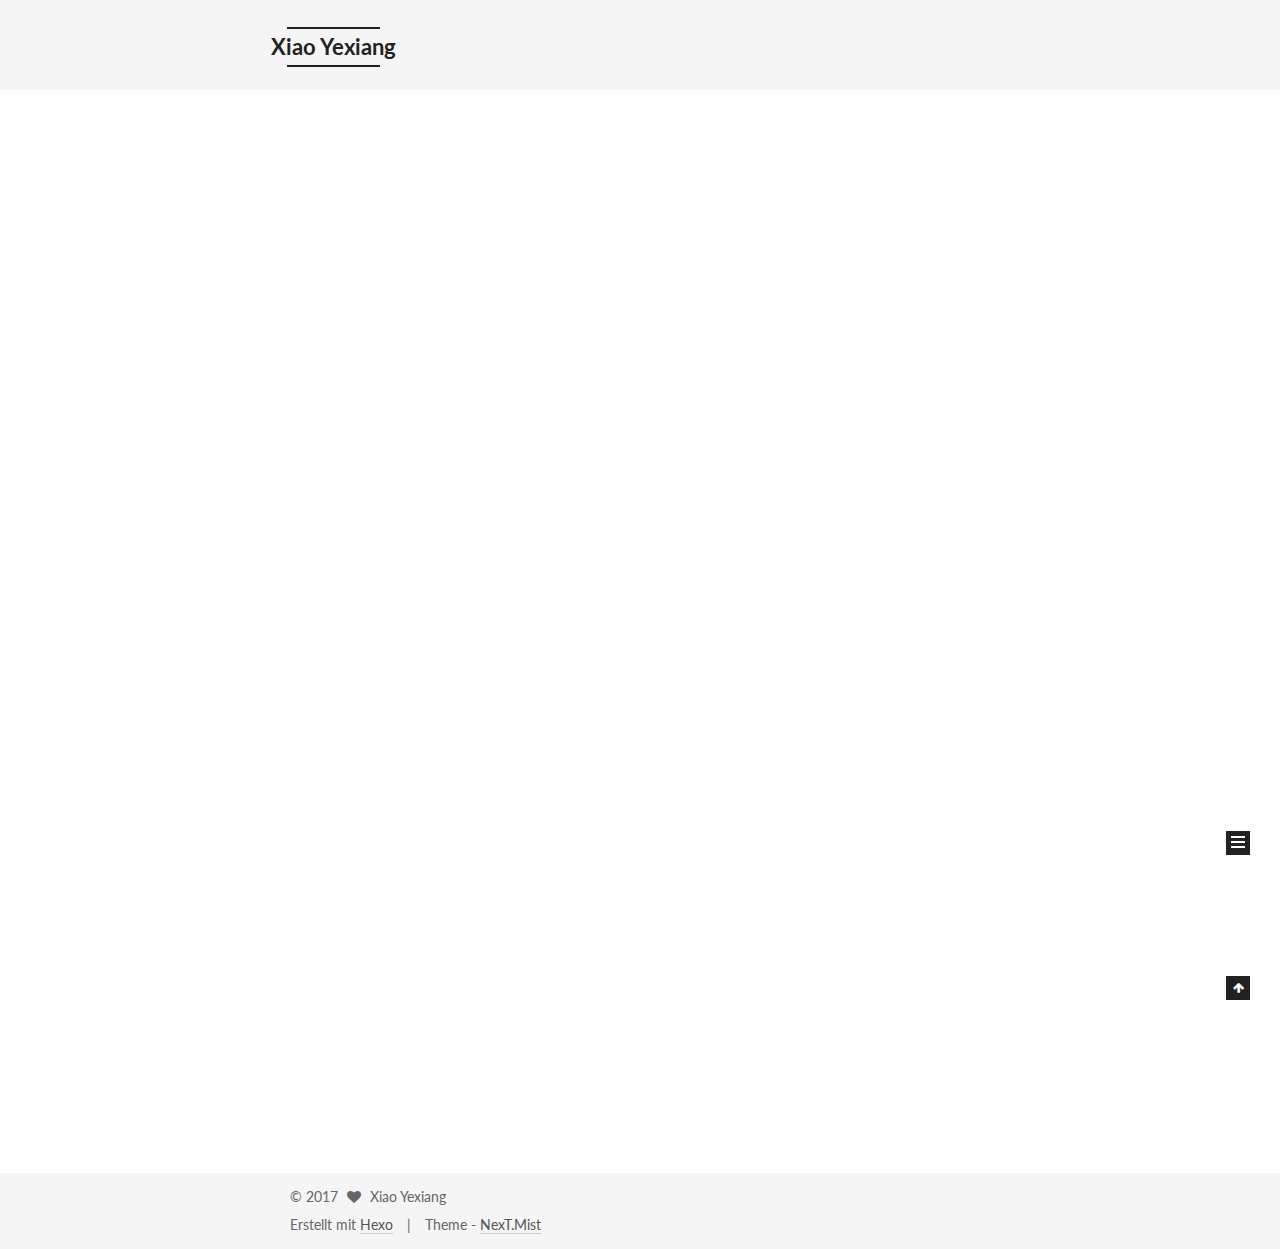
==== commit 35ca54bb: "Site updated: 2017-03-25 09:22:54" ====
--- a/index.html
+++ b/index.html
@@ -5,7 +5,7 @@
   
 
 
-<html class="theme-next muse use-motion" lang="">
+<html class="theme-next mist use-motion" lang="">
 <head>
   <meta charset="UTF-8"/>
 <meta http-equiv="X-UA-Compatible" content="IE=edge" />
@@ -105,7 +105,7 @@
   var NexT = window.NexT || {};
   var CONFIG = {
     root: '/',
-    scheme: 'Muse',
+    scheme: 'Mist',
     sidebar: {"position":"left","display":"post","offset":12,"offset_float":0,"b2t":false,"scrollpercent":false},
     fancybox: true,
     motion: true,
@@ -485,7 +485,7 @@
 <div class="theme-info">
   Theme -
   <a class="theme-link" href="https://github.com/iissnan/hexo-theme-next">
-    NexT.Muse
+    NexT.Mist
   </a>
 </div>
 
--- a/css/main.css
+++ b/css/main.css
@@ -226,51 +226,51 @@
   margin: 20px 0 15px;
 }
 h1 {
+  font-size: 24px;
+}
+@media (max-width: 767px) {
+  h1 {
+    font-size: 20px;
+  }
+}
+h2 {
   font-size: 22px;
 }
 @media (max-width: 767px) {
-  h1 {
+  h2 {
     font-size: 18px;
   }
 }
-h2 {
+h3 {
   font-size: 20px;
 }
 @media (max-width: 767px) {
-  h2 {
+  h3 {
     font-size: 16px;
   }
 }
-h3 {
+h4 {
   font-size: 18px;
 }
 @media (max-width: 767px) {
-  h3 {
+  h4 {
     font-size: 14px;
   }
 }
-h4 {
+h5 {
   font-size: 16px;
 }
 @media (max-width: 767px) {
-  h4 {
+  h5 {
     font-size: 12px;
   }
 }
-h5 {
+h6 {
   font-size: 14px;
 }
 @media (max-width: 767px) {
-  h5 {
+  h6 {
     font-size: 10px;
-  }
-}
-h6 {
-  font-size: 12px;
-}
-@media (max-width: 767px) {
-  h6 {
-    font-size: 8px;
   }
 }
 p {
@@ -968,7 +968,7 @@
 }
 .site-meta {
   margin: 0;
-  text-align: center;
+  text-align: left;
 }
 @media (max-width: 767px) {
   .site-meta {
@@ -979,12 +979,12 @@
   position: relative;
   display: inline-block;
   padding: 0 40px;
-  color: #fff;
+  color: #222;
   background: #222;
   border-bottom: none;
 }
 .brand:hover {
-  color: #fff;
+  color: #222;
 }
 .logo {
   display: inline-block;
@@ -1198,7 +1198,7 @@
 .posts-collapse {
   position: relative;
   z-index: 1010;
-  margin-left: 55px;
+  margin-left: 0;
 }
 .posts-collapse::after {
   content: " ";
@@ -1422,9 +1422,9 @@
   margin-top: 50px;
 }
 .post-button .btn {
-  color: #fff;
+  color: #555;
   font-size: 14px;
-  background: #222;
+  background: transparent;
   border-radius: 0;
   line-height: 2;
   margin: 0 4px 8px 4px;
@@ -1684,7 +1684,7 @@
   width: 4px;
   height: 4px;
   border-radius: 50%;
-  background: #8cf026;
+  background: #57c3b0;
 }
 .links-of-blogroll {
   font-size: 13px;
@@ -2456,78 +2456,319 @@
 .page-post-detail .comments {
   overflow: hidden;
 }
-@media (max-width: 767px) {
-  .header-inner,
-  .container .main-inner,
+h1,
+h2,
+h3,
+h4,
+h5,
+h6 {
+  margin: 20px 0 10px;
+}
+p {
+  margin: 0 0 25px 0;
+}
+a {
+  border-bottom-color: #ccc;
+}
+hr {
+  margin: 20px 0;
+  height: 2px;
+}
+.main-inner {
+  margin-top: 80px;
+}
+.header {
+  background: #f5f5f5;
+}
+.header-inner {
+  padding: 25px 0 20px;
+}
+.header-inner:before,
+.header-inner:after {
+  content: " ";
+  display: table;
+}
+.header-inner:after {
+  clear: both;
+}
+@media (max-width: 767px) {
+  .header-inner {
+    width: auto;
+    margin-bottom: 50px;
+    padding: 10px;
+  }
+}
+.site-meta {
+  float: left;
+  margin-left: -20px;
+  line-height: normal;
+}
+@media (max-width: 767px) {
+  .site-meta {
+    margin-left: 10px;
+  }
+}
+.site-meta .brand {
+  padding: 2px 1px;
+  background: none;
+}
+@media (max-width: 767px) {
+  .site-meta .brand {
+    display: block;
+  }
+}
+.site-meta .logo {
+  display: none;
+}
+.site-meta .site-title {
+  font-size: 22px;
+  font-weight: bolder;
+}
+@media (max-width: 767px) {
+  .site-meta .site-title {
+    line-height: 34px;
+  }
+}
+.logo-line-before,
+.logo-line-after {
+  display: block;
+  overflow: hidden;
+  margin: 0 auto;
+  width: 75%;
+}
+@media (max-width: 767px) {
+  .logo-line-before,
+  .logo-line-after {
+    display: none;
+  }
+}
+.logo-line-before i,
+.logo-line-after i {
+  position: relative;
+  display: block;
+  height: 2px;
+  background: #222;
+}
+@media (max-width: 767px) {
+  .logo-line-before i,
+  .logo-line-after i {
+    height: 3px;
+  }
+}
+.use-motion .logo-line-before i {
+  left: -100%;
+}
+.use-motion .logo-line-after i {
+  right: -100%;
+}
+.site-subtitle {
+  display: none;
+}
+.site-nav-toggle {
+  position: static;
+  float: right;
+}
+.menu {
+  float: right;
+  margin: 8px 0 0 0;
+}
+@media (max-width: 767px) {
+  .menu {
+    margin: 20px 0 0 0;
+    padding: 0;
+  }
+}
+.menu br {
+  display: none;
+}
+.menu .menu-item {
+  margin: 0;
+}
+@media (max-width: 767px) {
+  .menu .menu-item {
+    display: block;
+  }
+}
+.menu .menu-item a {
+  padding: 0 10px;
+  background: none;
+  border: none;
+  border-radius: 2px;
+  transition-property: background;
+}
+@media (max-width: 767px) {
+  .menu .menu-item a {
+    text-align: left;
+  }
+}
+.menu .menu-item a:hover {
+  background: #e1e1e1;
+}
+.menu a::before {
+  display: none;
+}
+@media (max-width: 767px) {
+  .menu a::before {
+    display: block;
+  }
+}
+@media (max-width: 767px) {
+  .menu {
+    float: none;
+  }
+}
+.site-search form {
+  display: none;
+}
+.posts-expand {
+  padding-top: 0;
+}
+.posts-expand .post-title,
+.posts-expand .post-meta {
+  text-align: left;
+}
+@media (max-width: 767px) {
+  .posts-expand .post-title,
+  .posts-expand .post-meta {
+    text-align: center;
+  }
+}
+.posts-expand .post-eof {
+  display: none;
+}
+.posts-expand .post {
+  margin-top: 120px;
+}
+.posts-expand .post:first-child {
+  margin-top: 0;
+}
+.posts-expand .post-meta {
+  margin-top: 5px;
+  margin-bottom: 20px;
+}
+.posts-expand .post-title {
+  position: relative;
+  font-size: 26px;
+  font-weight: 400;
+}
+@media (max-width: 767px) {
+  .posts-expand .post-title {
+    font-size: 20px;
+  }
+}
+@media (min-width: 1600px) {
+  .posts-expand .post-title {
+    font-size: 26px;
+  }
+}
+.posts-expand .post-title:hover:before {
+  background: #222;
+}
+.posts-expand .post-body img {
+  margin: 0;
+}
+.posts-expand .post-tags {
+  text-align: left;
+}
+.posts-expand .post-tags a {
+  padding: 1px 5px;
+  background: #f5f5f5;
+  border-bottom: none;
+}
+.posts-expand .post-tags a:hover {
+  background: #ccc;
+}
+.posts-expand .post-nav {
+  margin-top: 40px;
+}
+.post-button {
+  margin-top: 20px;
+  text-align: left;
+}
+.post-button a {
+  margin: 0 8px 8px 0 !important;
+  padding: 0;
+  font-size: 14px;
+  color: #666;
+  background: none;
+  border: none;
+  border-bottom: 2px solid #666;
+  transition-property: border;
+}
+@media (max-width: 767px) {
+  .post-button a {
+    font-size: 12px;
+  }
+}
+@media (min-width: 1600px) {
+  .post-button a {
+    font-size: 16px;
+  }
+}
+.post-button a:hover {
+  border-bottom-color: #222;
+}
+.links-of-blogroll-inline .links-of-blogroll-item {
+  display: inline-block;
+}
+.btn {
+  padding: 0 10px;
+  border-width: 2px;
+  border-radius: 0;
+}
+.headband {
+  display: none;
+}
+.site-search {
+  position: relative;
+  float: right;
+  margin-top: 5px;
+  padding-top: 3px;
+}
+@media (max-width: 767px) {
+  .site-search {
+    float: none;
+    padding: 0 10px;
+  }
+}
+@media (max-width: 767px) {
+  .container .main-inner {
+    width: auto;
+  }
+}
+.page-post-detail .post-title,
+.page-post-detail .post-meta {
+  text-align: center;
+}
+.page-post-detail .post-title:before {
+  display: none;
+}
+.page-post-detail .post-meta {
+  margin-bottom: 60px;
+}
+.pagination {
+  margin: 120px 0 0;
+  text-align: left;
+}
+@media (max-width: 767px) {
+  .pagination {
+    margin: 80px 10px 0;
+    text-align: center;
+  }
+}
+.footer {
+  margin-top: 80px;
+  padding: 10px 0;
+  background: #f5f5f5;
+  color: #666;
+}
+.footer-inner {
+  margin: 0 auto;
+  text-align: left;
+}
+@media (max-width: 767px) {
   .footer-inner {
     width: auto;
-  }
-}
-embed {
-  display: block;
-  margin: 0px auto 25px auto;
-}
-.custom-logo .site-meta-headline {
-  text-align: center;
-}
-.custom-logo .brand {
-  background: none;
-}
-.custom-logo .site-title {
-  margin: 10px auto 0;
-  font-size: 24px;
-  color: #222;
-}
-.custom-logo .site-title a {
-  border: none;
-}
-.custom-logo-image {
-  margin: 0 auto;
-  padding: 5px;
-  max-width: 150px;
-  background: #fff;
-}
-@media (max-width: 767px) {
-  .site-nav {
-    position: absolute;
-    left: 0;
-    top: 52px;
-    margin: 0;
-    width: 100%;
-    padding: 0;
-    background: #fff;
-    border-bottom: 1px solid #ddd;
-    z-index: 1;
-  }
-}
-@media (max-width: 767px) {
-  .menu {
-    text-align: left;
-  }
-}
-@media (max-width: 767px) {
-  .menu .menu-item {
-    display: block;
-    margin: 0 10px;
-    vertical-align: top;
-  }
-}
-@media (max-width: 767px) {
-  .menu .menu-item br {
-    display: none;
-  }
-}
-@media (max-width: 767px) {
-  .menu .menu-item a {
-    padding: 5px 10px;
-  }
-}
-.menu .menu-item .fa {
-  margin-right: 0;
-}
-.site-search form {
-  display: none;
-}
-.links-of-blogroll-inline .links-of-blogroll-item {
-  display: inline-block;
-}
+    text-align: center;
+  }
+}
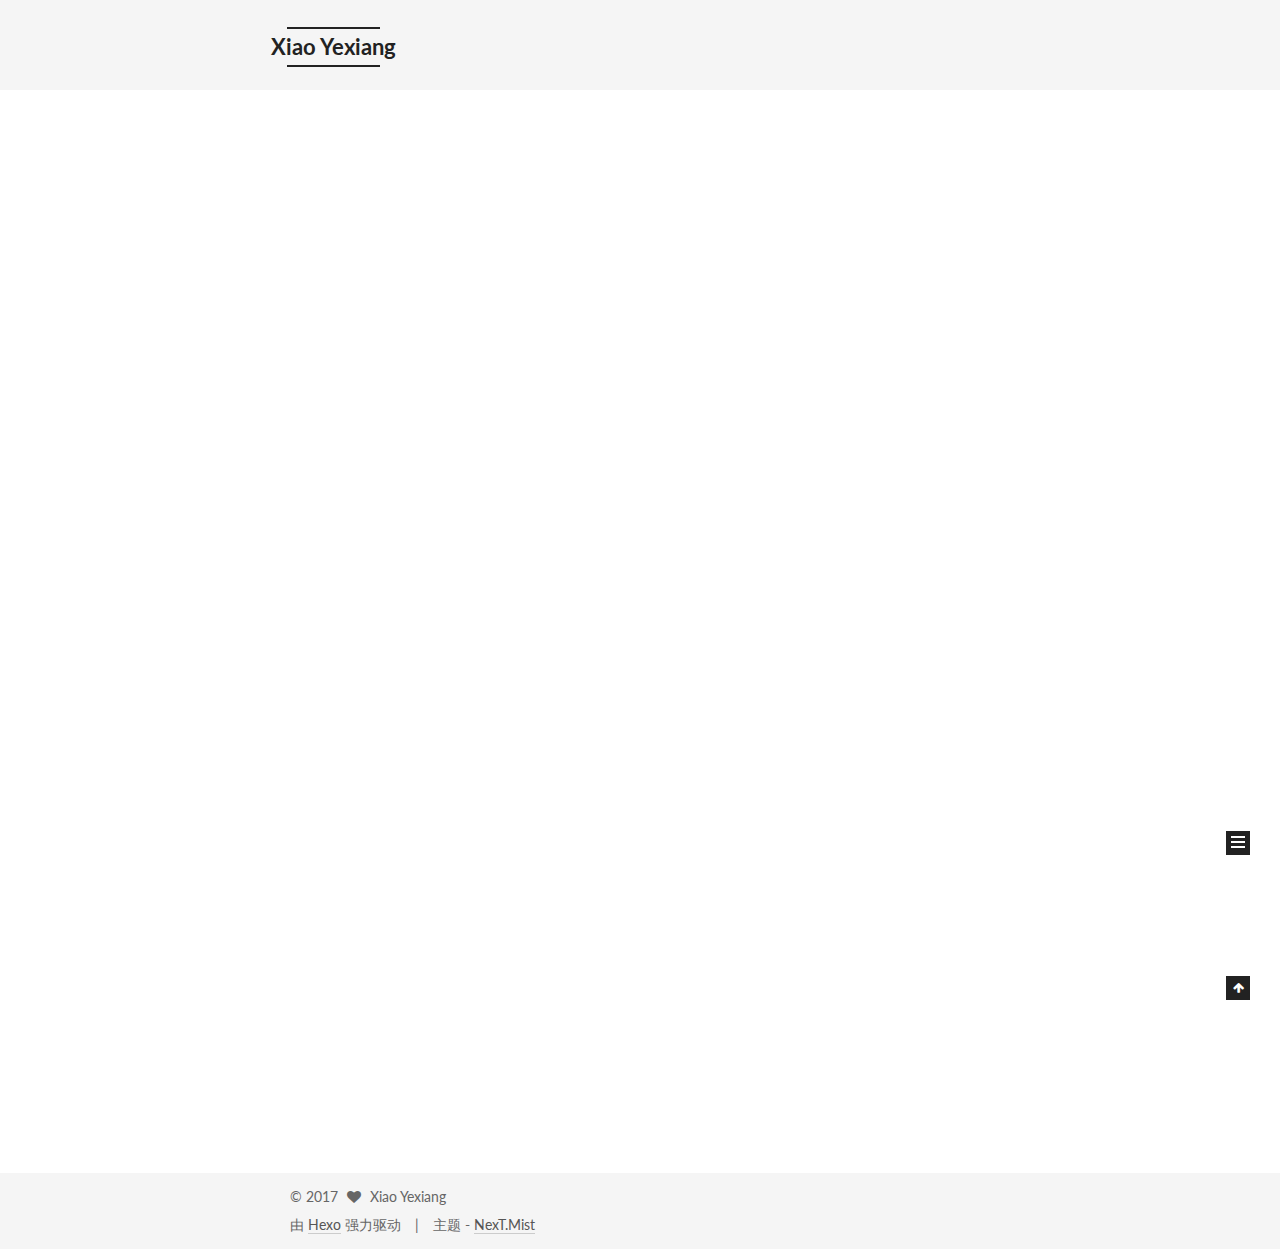
==== commit b52ae29f: "Site updated: 2017-03-25 09:34:41" ====
--- a/index.html
+++ b/index.html
@@ -5,7 +5,7 @@
   
 
 
-<html class="theme-next mist use-motion" lang="">
+<html class="theme-next mist use-motion" lang="zh-Hans">
 <head>
   <meta charset="UTF-8"/>
 <meta http-equiv="X-UA-Compatible" content="IE=edge" />
@@ -111,7 +111,7 @@
     motion: true,
     duoshuo: {
       userId: '0',
-      author: 'Author'
+      author: '博主'
     },
     algolia: {
       applicationID: '',
@@ -134,7 +134,7 @@
   <title> Xiao Yexiang </title>
 </head>
 
-<body itemscope itemtype="http://schema.org/WebPage" lang="">
+<body itemscope itemtype="http://schema.org/WebPage" lang="zh-Hans">
 
   
 
@@ -199,7 +199,7 @@
             
               <i class="menu-item-icon fa fa-fw fa-home"></i> <br />
             
-            Startseite
+            首页
           </a>
         </li>
       
@@ -209,7 +209,7 @@
             
               <i class="menu-item-icon fa fa-fw fa-archive"></i> <br />
             
-            Archiv
+            归档
           </a>
         </li>
       
@@ -219,7 +219,7 @@
             
               <i class="menu-item-icon fa fa-fw fa-tags"></i> <br />
             
-            Tags
+            标签
           </a>
         </li>
       
@@ -289,9 +289,9 @@
                 <i class="fa fa-calendar-o"></i>
               </span>
               
-                <span class="post-meta-item-text">Veröffentlicht am</span>
+                <span class="post-meta-item-text">发表于</span>
               
-              <time title="Post created" itemprop="dateCreated datePublished" datetime="2017-03-24T17:26:03+08:00">
+              <time title="创建于" itemprop="dateCreated datePublished" datetime="2017-03-24T17:26:03+08:00">
                 2017-03-24
               </time>
             
@@ -418,7 +418,7 @@
             <div class="site-state-item site-state-posts">
               <a href="/archives">
                 <span class="site-state-item-count">1</span>
-                <span class="site-state-item-name">Artikel</span>
+                <span class="site-state-item-name">日志</span>
               </a>
             </div>
           
@@ -479,11 +479,11 @@
 
 
 <div class="powered-by">
-  Erstellt mit  <a class="theme-link" href="https://hexo.io">Hexo</a>
+  由 <a class="theme-link" href="https://hexo.io">Hexo</a> 强力驱动
 </div>
 
 <div class="theme-info">
-  Theme -
+  主题 -
   <a class="theme-link" href="https://github.com/iissnan/hexo-theme-next">
     NexT.Mist
   </a>
--- a/css/main.css
+++ b/css/main.css
@@ -1684,7 +1684,7 @@
   width: 4px;
   height: 4px;
   border-radius: 50%;
-  background: #57c3b0;
+  background: #ff5938;
 }
 .links-of-blogroll {
   font-size: 13px;
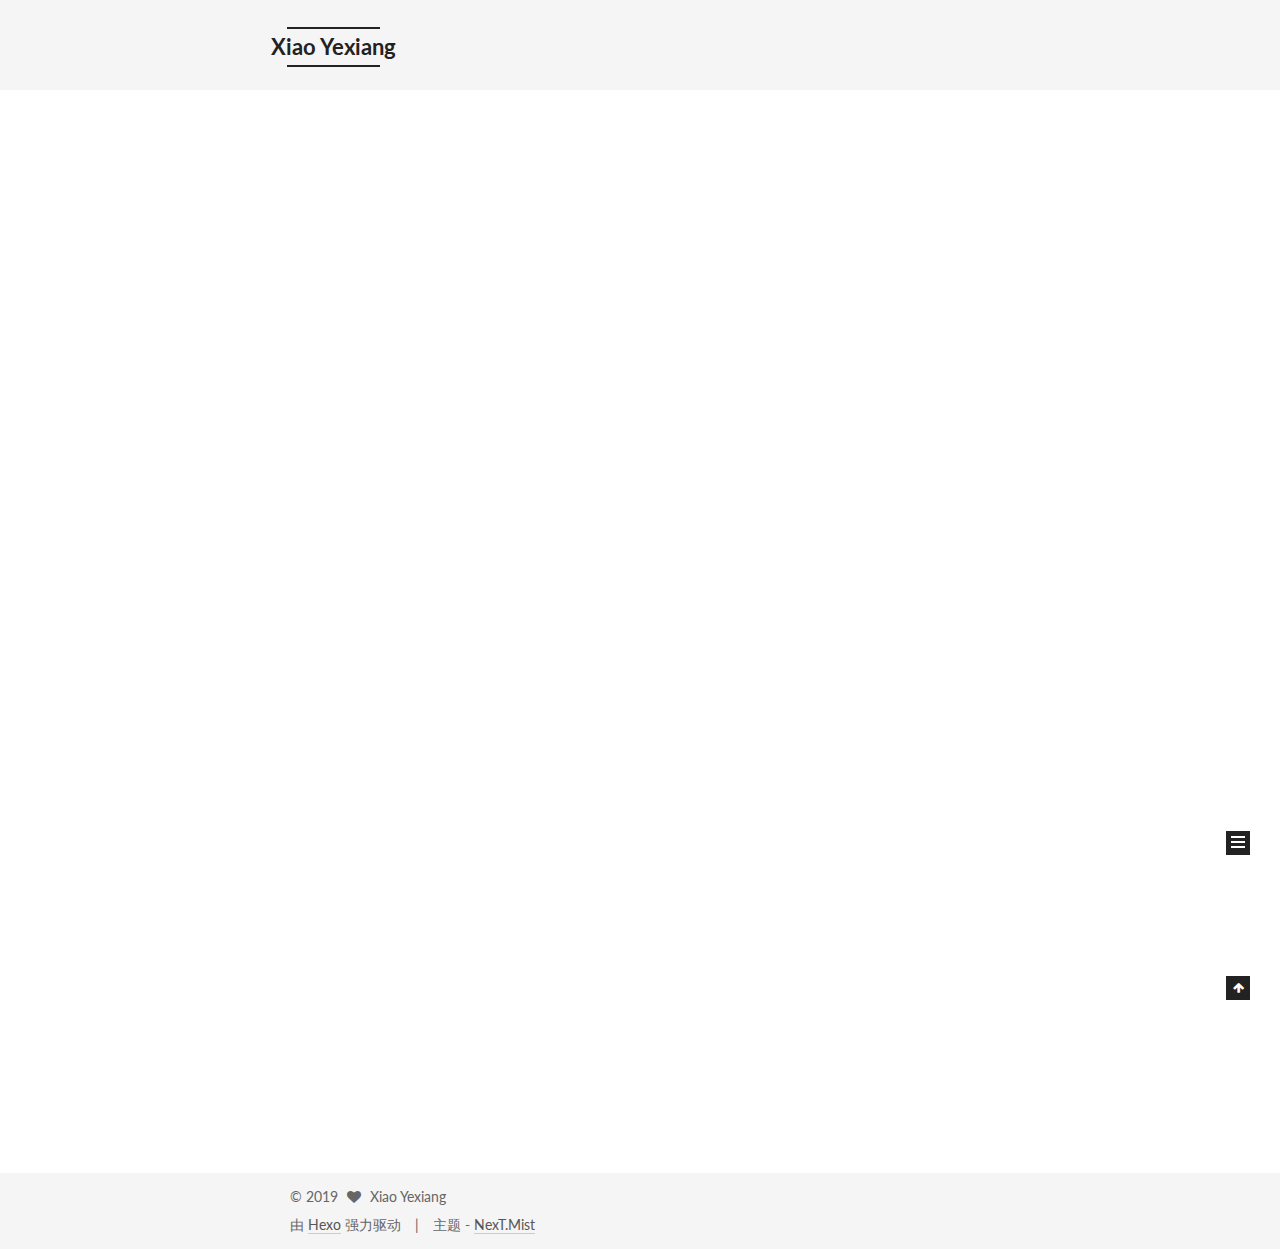
==== commit ce3ed8db: "Site updated: 2019-05-06 13:53:47" ====
--- a/index.html
+++ b/index.html
@@ -257,7 +257,7 @@
     <span hidden itemprop="author" itemscope itemtype="http://schema.org/Person">
       <meta itemprop="name" content="Xiao Yexiang">
       <meta itemprop="description" content="">
-      <meta itemprop="image" content="/images/avatar.gif">
+      <meta itemprop="image" content="http://xiaoyexiang.oss-cn-shenzhen.aliyuncs.com/yezi/yezi.jpg">
     </span>
 
     <span hidden itemprop="publisher" itemscope itemtype="http://schema.org/Organization">
@@ -405,7 +405,7 @@
       <section class="site-overview sidebar-panel sidebar-panel-active">
         <div class="site-author motion-element" itemprop="author" itemscope itemtype="http://schema.org/Person">
           <img class="site-author-image" itemprop="image"
-               src="/images/avatar.gif"
+               src="http://xiaoyexiang.oss-cn-shenzhen.aliyuncs.com/yezi/yezi.jpg"
                alt="Xiao Yexiang" />
           <p class="site-author-name" itemprop="name">Xiao Yexiang</p>
            
@@ -470,7 +470,7 @@
         <div class="copyright" >
   
   &copy; 
-  <span itemprop="copyrightYear">2017</span>
+  <span itemprop="copyrightYear">2019</span>
   <span class="with-love">
     <i class="fa fa-heart"></i>
   </span>
--- a/css/main.css
+++ b/css/main.css
@@ -1684,7 +1684,7 @@
   width: 4px;
   height: 4px;
   border-radius: 50%;
-  background: #ff5938;
+  background: #ff16d6;
 }
 .links-of-blogroll {
   font-size: 13px;
